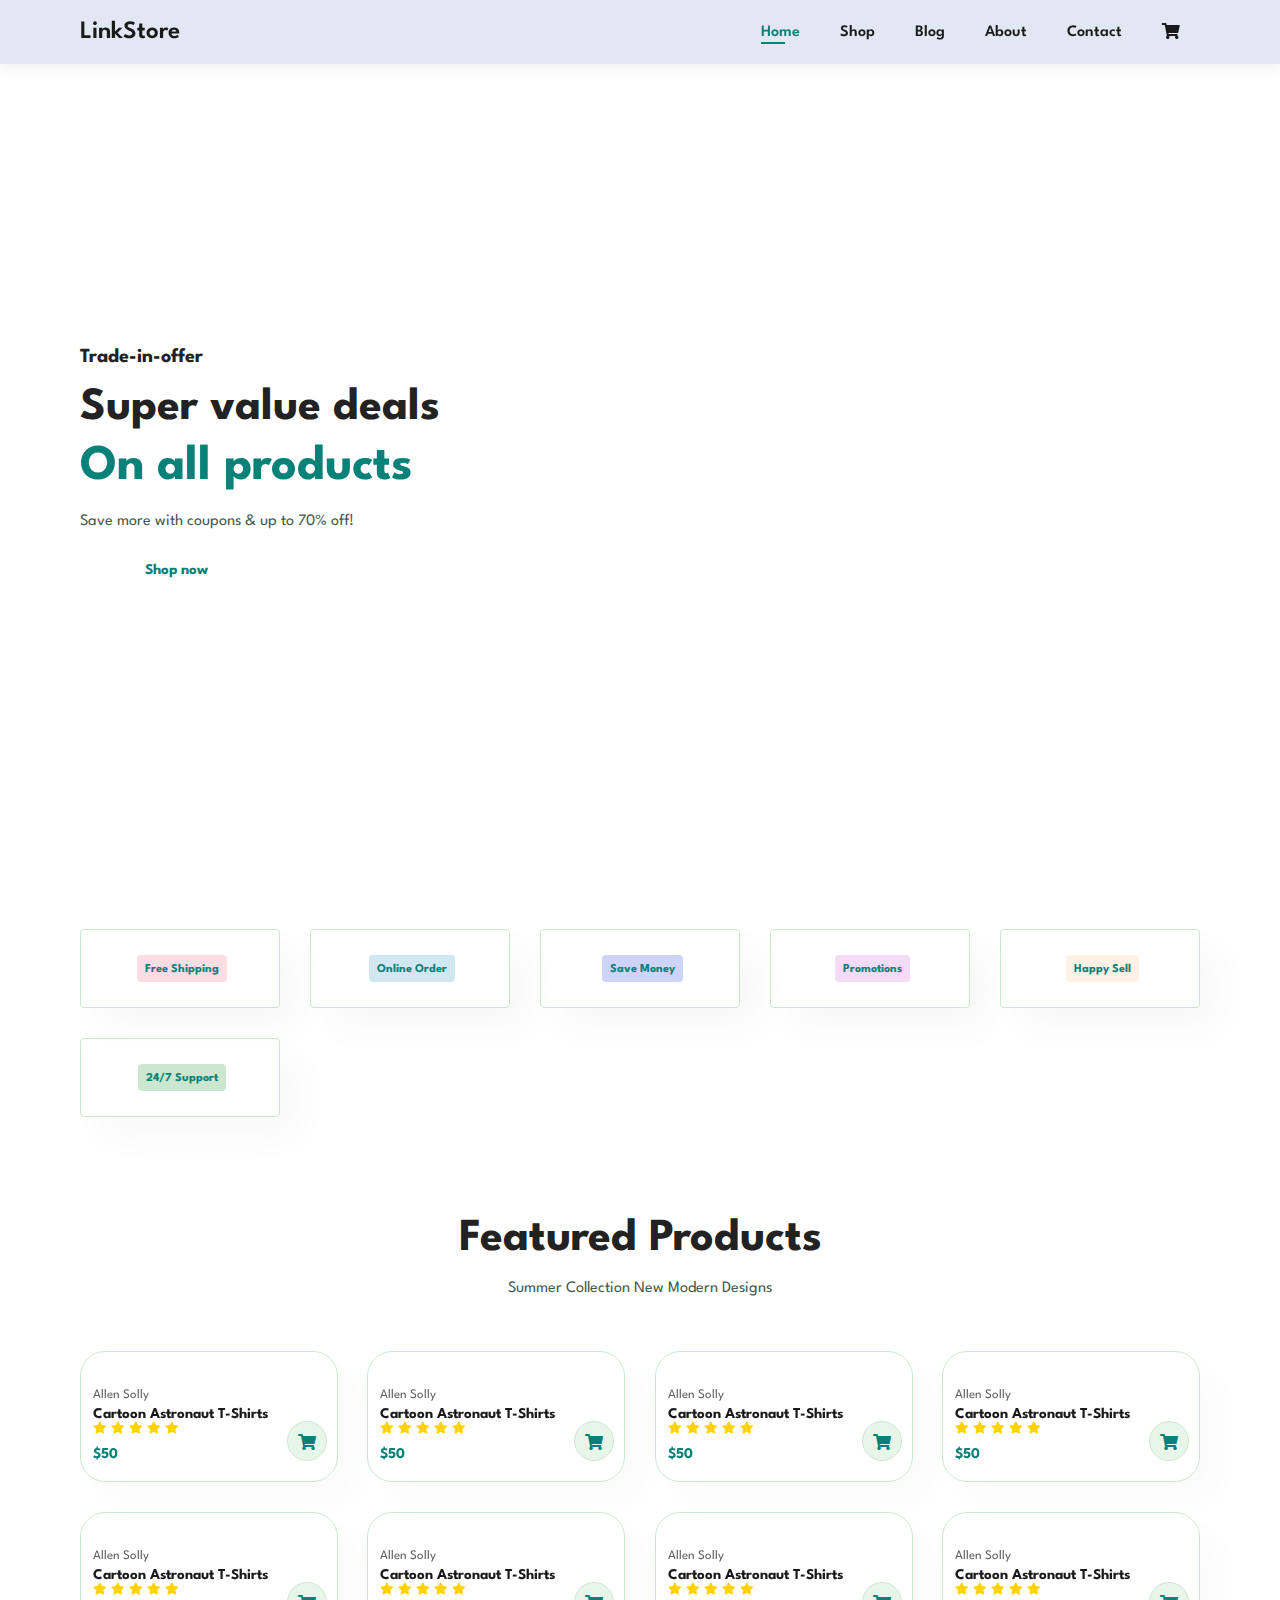
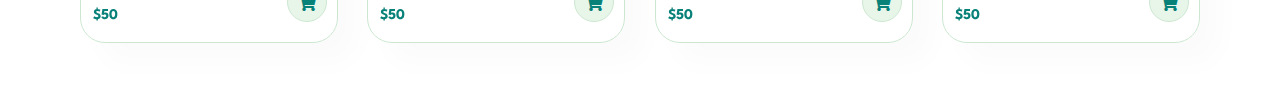
==== index.html @ df0f4d8c "first commit" ====
<!DOCTYPE html>
<html lang="en">
<head>
    <meta charset="UTF-8">
    <meta http-equiv="X-UA-Compatible" content="IE=edge">
    <meta name="viewport" content="width=device-width, initial-scale=1.0">
    <title>LinkStore</title>
    <link rel="stylesheet" href="https://use.fontawesome.com/releases/v5.15.4/css/all.css"/>
    <link rel="stylesheet" href="styles.css">

</head>
<body>
    <section id="header">
        <a href="#" class="logo">LinkStore</a>
        <div>
            <ul id="navbar">
                <li><a class="active" href="index.html">Home</a></li>
                <li><a href="shop.html">Shop</a></li>
                <li><a href="blog.html">Blog</a></li>
                <li><a href="about.html">About</a></li>
                <li><a href="contact.html">Contact</a></li>
                <li><a href="cart.html"><i class="fas fa-shopping-cart"></i></i></a></li>
            </ul>
        </div>
    </section>

    <section id="hero">
        <h4>Trade-in-offer</h4>
        <h2>Super value deals</h2>
        <h1>On all products</h1>
        <p>Save more with coupons & up to 70% off! </p>
        <button>Shop now</button>
    </section>

    <section id="feature" class="section-p1"> <!-- class section-p1 provides padding bet each section -->
        <div class="fe-box">
            <img src="img/features/f1.png" alt="">
            <h6>Free Shipping</h6>
        </div>
        <div class="fe-box">
            <img src="img/features/f2.png" alt="">
            <h6>Online Order</h6>
        </div>
        <div class="fe-box">
            <img src="img/features/f3.png" alt="">
            <h6>Save Money</h6>
        </div>
        <div class="fe-box">
            <img src="img/features/f4.png" alt="">
            <h6>Promotions</h6>
        </div>
        <div class="fe-box">
            <img src="img/features/f5.png" alt="">
            <h6>Happy Sell</h6>
        </div>
        <div class="fe-box">
            <img src="img/features/f6.png" alt="">
            <h6>24/7 Support</h6>
        </div>

    </section>
     
    <section id="product1" class="section-p1">
            <h2>Featured Products</h2>
            <p>Summer Collection New Modern Designs</p>
            <div class="pro-container"> <!-- parent div of pro1 since we have 8 products-->
                <div class="pro">
                    <img src="img/products/f1.jpg" alt="">
                    <div class="description">
                        <span>Allen Solly</span>
                        <h5>Cartoon Astronaut T-Shirts</h5>
                        <div class="star">
                            <i class="fas fa-star"></i> <!-- to add star icon from font awesome-->
                            <i class="fas fa-star"></i> 
                            <i class="fas fa-star"></i> 
                            <i class="fas fa-star"></i> 
                            <i class="fas fa-star"></i> 
                        </div>
                        <h4>$50</h4>
                    </div>
                    <a href=""><i class="fas fa-shopping-cart cart"></i></i></a>
                </div>

                <div class="pro">
                    <img src="img/products/f2.jpg" alt="">
                    <div class="description">
                        <span>Allen Solly</span>
                        <h5>Cartoon Astronaut T-Shirts</h5>
                        <div class="star">
                            <i class="fas fa-star"></i> <!-- to add star icon from font awesome-->
                            <i class="fas fa-star"></i> 
                            <i class="fas fa-star"></i> 
                            <i class="fas fa-star"></i> 
                            <i class="fas fa-star"></i> 
                        </div>
                        <h4>$50</h4>
                    </div>
                    <a href=""><i class="fas fa-shopping-cart cart"></i></i></a>
                </div>

                <div class="pro">
                    <img src="img/products/f3.jpg" alt="">
                    <div class="description">
                        <span>Allen Solly</span>
                        <h5>Cartoon Astronaut T-Shirts</h5>
                        <div class="star">
                            <i class="fas fa-star"></i> <!-- to add star icon from font awesome-->
                            <i class="fas fa-star"></i> 
                            <i class="fas fa-star"></i> 
                            <i class="fas fa-star"></i> 
                            <i class="fas fa-star"></i> 
                        </div>
                        <h4>$50</h4>
                    </div>
                    <a href=""><i class="fas fa-shopping-cart cart"></i></i></a>
                </div>

                <div class="pro">
                    <img src="img/products/f4.jpg" alt="">
                    <div class="description">
                        <span>Allen Solly</span>
                        <h5>Cartoon Astronaut T-Shirts</h5>
                        <div class="star">
                            <i class="fas fa-star"></i> <!-- to add star icon from font awesome-->
                            <i class="fas fa-star"></i> 
                            <i class="fas fa-star"></i> 
                            <i class="fas fa-star"></i> 
                            <i class="fas fa-star"></i> 
                        </div>
                        <h4>$50</h4>
                    </div>
                    <a href=""><i class="fas fa-shopping-cart cart"></i></i></a>
                </div>

                <div class="pro">
                    <img src="img/products/f5.jpg" alt="">
                    <div class="description">
                        <span>Allen Solly</span>
                        <h5>Cartoon Astronaut T-Shirts</h5>
                        <div class="star">
                            <i class="fas fa-star"></i> <!-- to add star icon from font awesome-->
                            <i class="fas fa-star"></i> 
                            <i class="fas fa-star"></i> 
                            <i class="fas fa-star"></i> 
                            <i class="fas fa-star"></i> 
                        </div>
                        <h4>$50</h4>
                    </div>
                    <a href=""><i class="fas fa-shopping-cart cart"></i></i></a>
                </div>

                <div class="pro">
                    <img src="img/products/f6.jpg" alt="">
                    <div class="description">
                        <span>Allen Solly</span>
                        <h5>Cartoon Astronaut T-Shirts</h5>
                        <div class="star">
                            <i class="fas fa-star"></i> <!-- to add star icon from font awesome-->
                            <i class="fas fa-star"></i> 
                            <i class="fas fa-star"></i> 
                            <i class="fas fa-star"></i> 
                            <i class="fas fa-star"></i> 
                        </div>
                        <h4>$50</h4>
                    </div>
                    <a href=""><i class="fas fa-shopping-cart cart"></i></i></a>
                </div>

                <div class="pro">
                    <img src="img/products/f7.jpg" alt="">
                    <div class="description">
                        <span>Allen Solly</span>
                        <h5>Cartoon Astronaut T-Shirts</h5>
                        <div class="star">
                            <i class="fas fa-star"></i> <!-- to add star icon from font awesome-->
                            <i class="fas fa-star"></i> 
                            <i class="fas fa-star"></i> 
                            <i class="fas fa-star"></i> 
                            <i class="fas fa-star"></i> 
                        </div>
                        <h4>$50</h4>
                    </div>
                    <a href=""><i class="fas fa-shopping-cart cart"></i></i></a>
                </div>

                <div class="pro">
                    <img src="img/products/f8.jpg" alt="">
                    <div class="description">
                        <span>Allen Solly</span>
                        <h5>Cartoon Astronaut T-Shirts</h5>
                        <div class="star">
                            <i class="fas fa-star"></i> <!-- to add star icon from font awesome-->
                            <i class="fas fa-star"></i> 
                            <i class="fas fa-star"></i> 
                            <i class="fas fa-star"></i> 
                            <i class="fas fa-star"></i> 
                        </div>
                        <h4>$50</h4>
                    </div>
                    <a href=""><i class="fas fa-shopping-cart cart"></i></i></a>
                </div>
            </div>
    </section>
    
    <script src="index.js"></script>
</body>
</html>
---- styles.css ----
@import url('https://fonts.googleapis.com/css2?family=Spartan:wght@100;200;300;400;500;600;700;800;900&display=swap');

* {
    margin:0;
    padding:0;
    box-sizing:border-box;
    font-family: 'Spartan',sans-serif;
}

h1{
    font-size: 50px;
    line-height: 64px;
    color: #222;
}

h2{
    font-size: 46px;
    line-height: 54px;
    color: #222;
}

h4{
    font-size:20px;
    color: #222;
}

h6{
    font-size: 12px;
    font-weight: 700;
}

p {
    font-size: 16px;
    color:#465b52;
    margin:15px 0 20px 0;
}

.section-p1 {
    padding:40px 80px;
}

.section-m1 {
    margin:40px 0px;
}

body{
    width:100%;
}

/* header css  ******************************************************/
#header {
    display: flex;
    align-items: center;
    justify-content: space-between;
    padding: 20px 80px;
    background: #E3E6F3;
    box-shadow: 0 5px 15px rgba(0,0,0,0.06);
    position: sticky; /*to keep our navbar fixed we use this */
    top:0;
    left:0;
}

#navbar {
    display: flex;
    align-items: center;
    justify-content:center;
}

.logo {
    text-decoration: none;
    font-size: 25px;
    font-weight: 600;
    color:#1a1a1a;
}

#navbar li {
    list-style: none; /* we remove the dots/bullet points before each item */
    padding:0 20px;
    position: relative ;
}

#navbar li a{
    text-decoration: none; /*we remove the underline provided by anchor tag */
    font-size: 16px;
    font-weight: 600;
    color:#1a1a1a;
    transition: 0.3s ease;
}

#navbar li a:hover,
#navbar li a.active{
    color:#088178; 
}

#navbar li a.active::after,
#navbar li a:hover::after { /*we use psuedo class concept here */
    content: "";
    width:30%;
    height:2px;
    background:#088178 ;
    position: absolute;
    bottom:-4px;
    left:20px; 
}
/**********************************************************************************/
/* home page  */
#hero{
    background-image: url("img/hero4.png");
    height:90vh;
    width:100%;
    background-size: cover;
    background-position: top 25% right 0;
    padding: 0 80px;
    display: flex;
    flex-direction: column; /*this makes the text arranged in column wise acc to flex prop */
    align-items: flex-start;
    justify-content: center;
}

#hero h4{
    padding-bottom: 15px;
}

#hero h1{
    color: #088178;
}

#hero button {
    background-image: url("img/button.png");
    background-color: transparent;
    color:#088178;
    border: 0;
    padding: 14px 80px 14px 65px;
    background-repeat: no-repeat;
    cursor: pointer;
    font-weight: 700;
    font-size: 15px;
}

/* features of our website ********************************************/
#feature{
    display: flex;
    align-items:center;
    justify-content: space-between;
    flex-wrap:wrap;
 
}
 
#feature .fe-box{
    width:200px;
    text-align: center;
    padding:25px 15px;
    box-shadow: 20px 20px 34px rgba(0,0,0,0.03);
    border:1px solid #cce7d0;
    border-radius: 4px;
    margin:15px 0;
}
 
#feature .fe-box:hover{
    box-shadow: 10px 10px 54px rgba(70,62,221,0.1);
}
 
#feature .fe-box img{
    width:100%;
    margin-bottom: 10px;
}
 
#feature .fe-box h6{
    display: inline-block;
    padding: 9px 8px 6px 8px;
    line-height: 1;
    border-radius: 4px;
    color:#088178;
    background-color: #fddde4;
}
 
#feature .fe-box:nth-child(2) h6{ /* to give diff color to each feature */
    background-color: #d1e8f2;
}
 
#feature .fe-box:nth-child(3) h6{ /* to give diff color to each feature */
    background-color: #cdd4f8;
}
 
#feature .fe-box:nth-child(4) h6{ /* to give diff color to each feature */
    background-color: #f6dbf6;
}
 
#feature .fe-box:nth-child(5) h6{ /* to give diff color to each feature */
    background-color: #fff2e5;
}

#feature .fe-box:nth-child(6) h6{ /* to give diff color to each feature */
    background-color: #cce7d0;
}

/* products css code **********************************************/
#product1{
    text-align: center;
}

#product1 .pro-container{
    display: flex;
    justify-content: space-between;
    padding-top:20px;
    flex-wrap: wrap; /* becoz of this prop of css we break the line after 4 products ie.in a given line only 4 products are shown*/
}

#product1 .pro{
    width:23%;
    min-width:250px;
    padding:10px 12px;
    border: 1px solid #cce7d0;
    border-radius:25px;
    cursor:pointer;
    box-shadow: 20px 20px 30px rgba(0,0,0,0.02); /* x,y,radius and then color are the values */
    margin: 15px 0; /* first is top-bottom then left-right*/
    transition: 0.2s ease;
    position: relative;
}

#product1 .pro:hover{
    box-shadow: 20px 20px 30px rgba(0,0,0,0.09);
}

#product1 .pro img{
    width:100%;
    border-radius:20px;
}

#product1 .pro .description{
    text-align: start;
    padding:10px 0;
}

#product1 .pro .description span{ /*this denotes the text "addidas" used inside span tag*/
    color: #606063;
    font-size: 13px;
}

#product1 .pro .description h5{ /*css code for text "Cartoon Astronaut T-Shirts"*/
    padding-top: 5px;
    color:#1a1a1a;
    font-size: 15px;
}

#product1 .pro .description i{ /* this css code is for the stars font icon*/
    font-size: 12px;
    color:rgb(255,210,3);
    padding-bottom: 8px;
}

#product1 .pro .description h4{ /* css code for price */
    padding-top: 5px;
    font-size: 15px;
    font-weight: 700;
    color:#088178;
}

#product1 .pro .cart{
    width: 40px;
    height: 40px;
    line-height: 40px;
    border-radius: 50px;
    background-color: #e8f6ea;
    /* font-weight: 500; */
    color:#088178;
    border:1px solid #cce7d0;
    position: absolute; /*adding position as aboslute to child elem and relative to it's parent elem to shopping cart icon */ 
    bottom: 20px;
    right:10px;
}
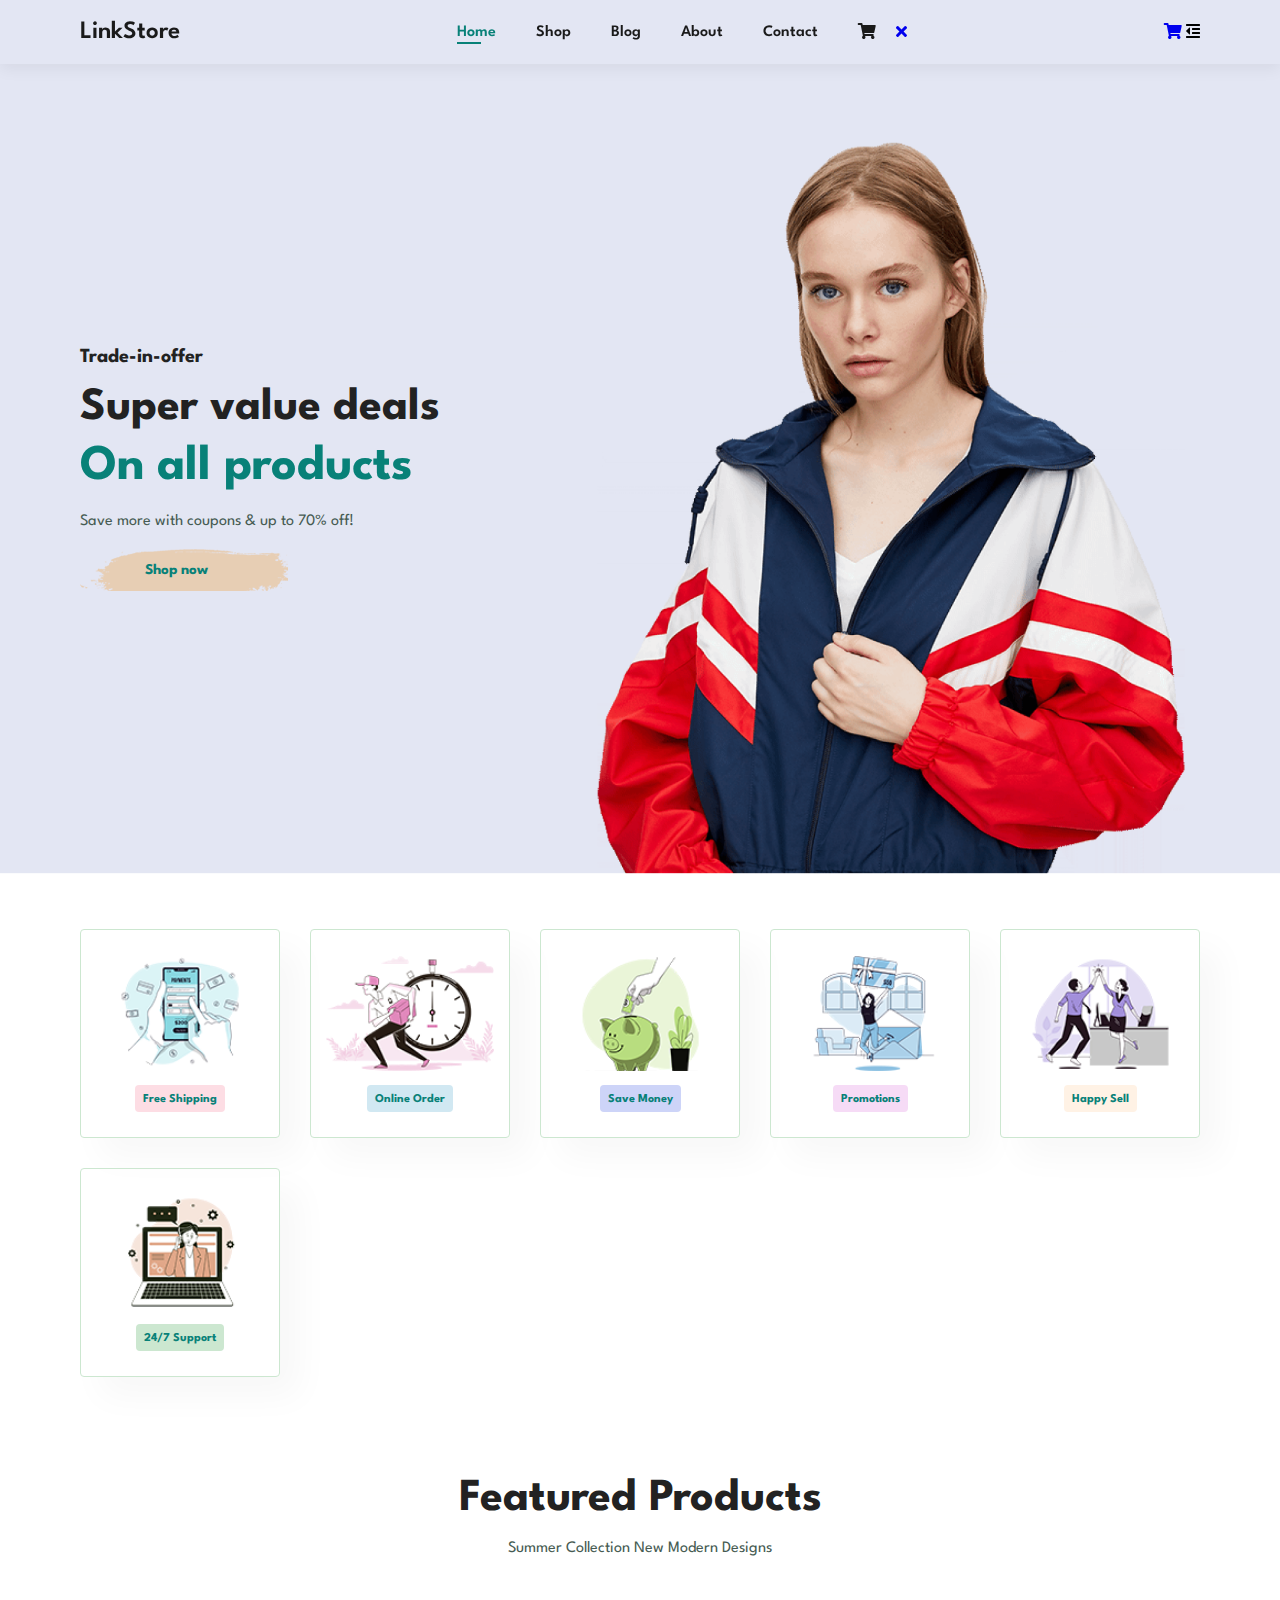
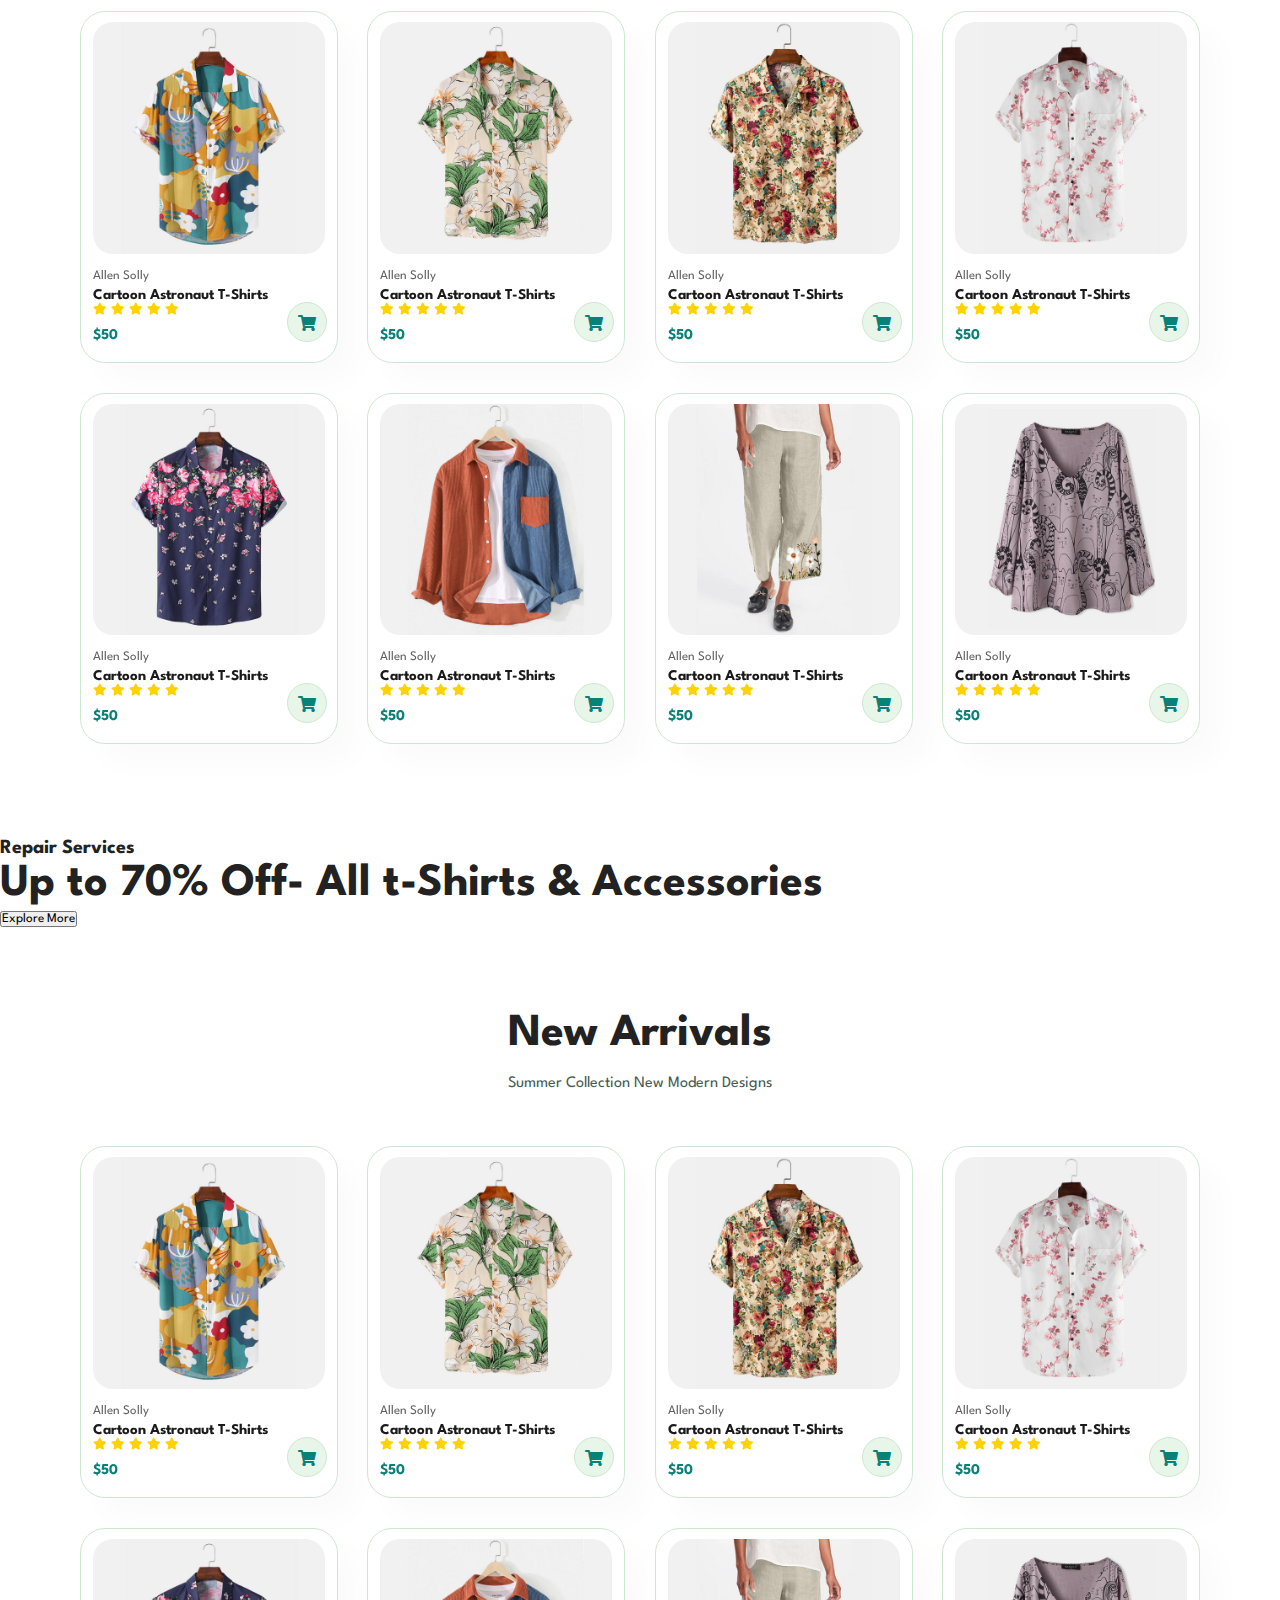
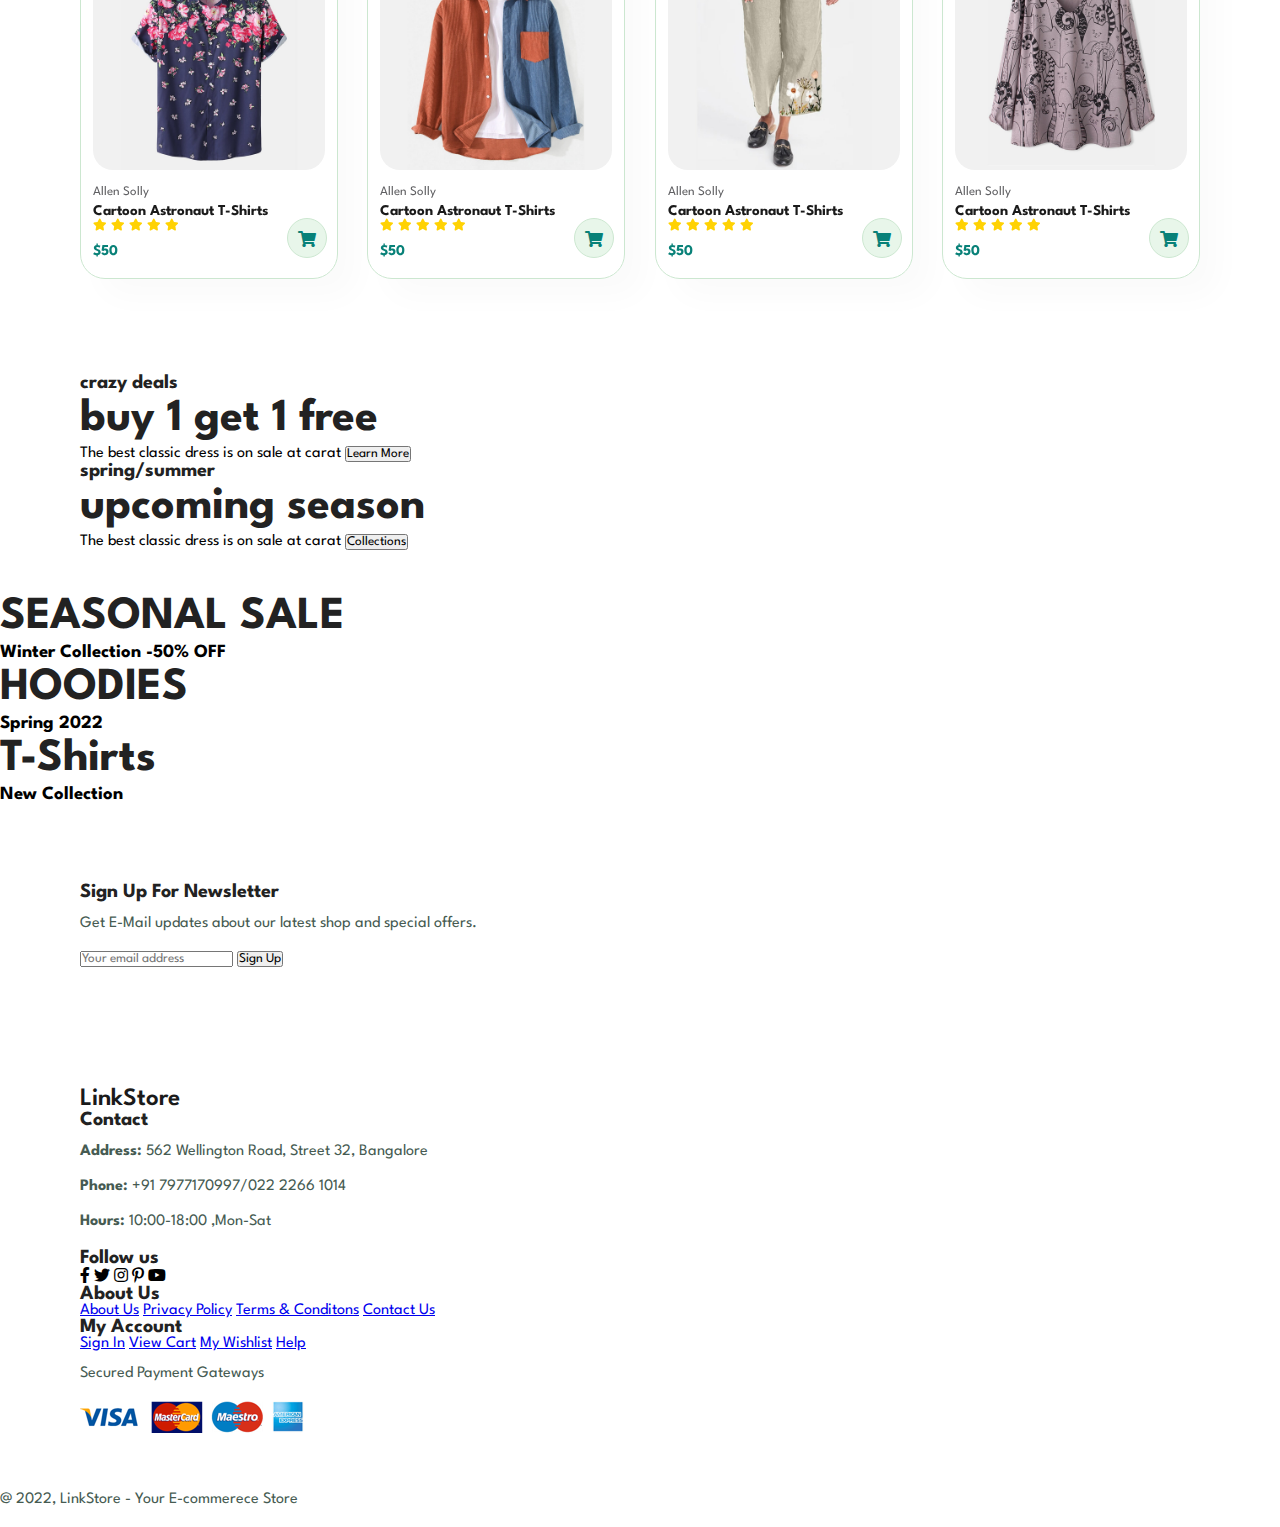
==== commit aad9f0be: "index.html updated" ====
--- a/index.html
+++ b/index.html
@@ -19,8 +19,14 @@
                 <li><a href="blog.html">Blog</a></li>
                 <li><a href="about.html">About</a></li>
                 <li><a href="contact.html">Contact</a></li>
-                <li><a href="cart.html"><i class="fas fa-shopping-cart"></i></i></a></li>
+                <li id="remove-bag-icon"><a href="cart.html"><i class="fas fa-shopping-cart"></i></i></a></li>
+                <a href="#" id="close"><i class="fas fa-times"></i></a>
             </ul>
+        </div>
+
+        <div id="mobile"> <!-- this is for ipad screen devices to make website responsive -->
+            <a href="cart.html"><i class="fas fa-shopping-cart"></i></a>
+            <i id="bar" class="fas fa-outdent"></i>
         </div>
     </section>
 
@@ -201,7 +207,244 @@
                 </div>
             </div>
     </section>
+
+    <section id="banner" class="section-m1">
+        <h4>Repair Services</h4>
+        <h2>Up to <span>70% Off</span>- All t-Shirts & Accessories</h2>
+        <button class="normal">Explore More</button>
+    </section>
+
+    <section id="product1" class="section-p1">
+        <h2>New Arrivals</h2>
+        <p>Summer Collection New Modern Designs</p>
+        <div class="pro-container"> <!-- parent div of pro1 since we have 8 products-->
+            <div class="pro">
+                <img src="img/products/f1.jpg" alt="">
+                <div class="description">
+                    <span>Allen Solly</span>
+                    <h5>Cartoon Astronaut T-Shirts</h5>
+                    <div class="star">
+                        <i class="fas fa-star"></i> <!-- to add star icon from font awesome-->
+                        <i class="fas fa-star"></i> 
+                        <i class="fas fa-star"></i> 
+                        <i class="fas fa-star"></i> 
+                        <i class="fas fa-star"></i> 
+                    </div>
+                    <h4>$50</h4>
+                </div>
+                <a href=""><i class="fas fa-shopping-cart cart"></i></i></a>
+            </div>
+
+            <div class="pro">
+                <img src="img/products/f2.jpg" alt="">
+                <div class="description">
+                    <span>Allen Solly</span>
+                    <h5>Cartoon Astronaut T-Shirts</h5>
+                    <div class="star">
+                        <i class="fas fa-star"></i> <!-- to add star icon from font awesome-->
+                        <i class="fas fa-star"></i> 
+                        <i class="fas fa-star"></i> 
+                        <i class="fas fa-star"></i> 
+                        <i class="fas fa-star"></i> 
+                    </div>
+                    <h4>$50</h4>
+                </div>
+                <a href=""><i class="fas fa-shopping-cart cart"></i></i></a>
+            </div>
+
+            <div class="pro">
+                <img src="img/products/f3.jpg" alt="">
+                <div class="description">
+                    <span>Allen Solly</span>
+                    <h5>Cartoon Astronaut T-Shirts</h5>
+                    <div class="star">
+                        <i class="fas fa-star"></i> <!-- to add star icon from font awesome-->
+                        <i class="fas fa-star"></i> 
+                        <i class="fas fa-star"></i> 
+                        <i class="fas fa-star"></i> 
+                        <i class="fas fa-star"></i> 
+                    </div>
+                    <h4>$50</h4>
+                </div>
+                <a href=""><i class="fas fa-shopping-cart cart"></i></i></a>
+            </div>
+
+            <div class="pro">
+                <img src="img/products/f4.jpg" alt="">
+                <div class="description">
+                    <span>Allen Solly</span>
+                    <h5>Cartoon Astronaut T-Shirts</h5>
+                    <div class="star">
+                        <i class="fas fa-star"></i> <!-- to add star icon from font awesome-->
+                        <i class="fas fa-star"></i> 
+                        <i class="fas fa-star"></i> 
+                        <i class="fas fa-star"></i> 
+                        <i class="fas fa-star"></i> 
+                    </div>
+                    <h4>$50</h4>
+                </div>
+                <a href=""><i class="fas fa-shopping-cart cart"></i></i></a>
+            </div>
+
+            <div class="pro">
+                <img src="img/products/f5.jpg" alt="">
+                <div class="description">
+                    <span>Allen Solly</span>
+                    <h5>Cartoon Astronaut T-Shirts</h5>
+                    <div class="star">
+                        <i class="fas fa-star"></i> <!-- to add star icon from font awesome-->
+                        <i class="fas fa-star"></i> 
+                        <i class="fas fa-star"></i> 
+                        <i class="fas fa-star"></i> 
+                        <i class="fas fa-star"></i> 
+                    </div>
+                    <h4>$50</h4>
+                </div>
+                <a href=""><i class="fas fa-shopping-cart cart"></i></i></a>
+            </div>
+
+            <div class="pro">
+                <img src="img/products/f6.jpg" alt="">
+                <div class="description">
+                    <span>Allen Solly</span>
+                    <h5>Cartoon Astronaut T-Shirts</h5>
+                    <div class="star">
+                        <i class="fas fa-star"></i> <!-- to add star icon from font awesome-->
+                        <i class="fas fa-star"></i> 
+                        <i class="fas fa-star"></i> 
+                        <i class="fas fa-star"></i> 
+                        <i class="fas fa-star"></i> 
+                    </div>
+                    <h4>$50</h4>
+                </div>
+                <a href=""><i class="fas fa-shopping-cart cart"></i></i></a>
+            </div>
+
+            <div class="pro">
+                <img src="img/products/f7.jpg" alt="">
+                <div class="description">
+                    <span>Allen Solly</span>
+                    <h5>Cartoon Astronaut T-Shirts</h5>
+                    <div class="star">
+                        <i class="fas fa-star"></i> <!-- to add star icon from font awesome-->
+                        <i class="fas fa-star"></i> 
+                        <i class="fas fa-star"></i> 
+                        <i class="fas fa-star"></i> 
+                        <i class="fas fa-star"></i> 
+                    </div>
+                    <h4>$50</h4>
+                </div>
+                <a href=""><i class="fas fa-shopping-cart cart"></i></i></a>
+            </div>
+
+            <div class="pro">
+                <img src="img/products/f8.jpg" alt="">
+                <div class="description">
+                    <span>Allen Solly</span>
+                    <h5>Cartoon Astronaut T-Shirts</h5>
+                    <div class="star">
+                        <i class="fas fa-star"></i> <!-- to add star icon from font awesome-->
+                        <i class="fas fa-star"></i> 
+                        <i class="fas fa-star"></i> 
+                        <i class="fas fa-star"></i> 
+                        <i class="fas fa-star"></i> 
+                    </div>
+                    <h4>$50</h4>
+                </div>
+                <a href=""><i class="fas fa-shopping-cart cart"></i></i></a>
+            </div>
+        </div>
+    </section>
+
+    <section id="sm-banner" class="section-p1">
+        <div class="banner-box">
+            <h4>crazy deals</h4>
+            <h2>buy 1 get 1 free</h2>
+            <span>The best classic dress is on sale at carat</span>
+            <button class="white">Learn More</button>
+        </div>
+
+        <div class="banner-box banner-box2">
+            <h4>spring/summer</h4>
+            <h2>upcoming season</h2>
+            <span>The best classic dress is on sale at carat</span>
+            <button class="white">Collections</button>
+        </div>
+    </section>
+
+    <section id="banner3">
+        <div class="banner-box">
+            <h2>SEASONAL SALE</h2>
+            <h3>Winter Collection -50% OFF</h3>
+        </div>
+        <div class="banner-box banner-box2">
+            <h2>HOODIES</h2>
+            <h3>Spring 2022</h3>
+        </div>
+        <div class="banner-box banner-box3">
+            <h2>T-Shirts</h2>
+            <h3>New Collection</h3>
+        </div>
+    </section>
+
+    <section id="newsletter" class="section-p1 section-m1">
+        <div class="newstext">
+            <h4>Sign Up For Newsletter</h4>
+            <p>Get E-Mail updates about our latest shop and <span>special offers.</span></p>
+        </div>
+        <div class="form">
+            <input type="text" placeholder="Your email address">
+            <button class="normal">Sign Up</button>
+        </div>
+
+    </section>
+
+    <footer class="section-p1">
+        <div class="col">
+            <a href="#" class="logo">LinkStore</a>
+            <h4>Contact</h4>
+            <p><strong>Address: </strong>562 Wellington Road, Street 32, Bangalore</p>
+            <p><strong>Phone: </strong>+91 7977170997/022 2266 1014</p>
+            <p><strong>Hours: </strong>10:00-18:00 ,Mon-Sat</p>
+             <div class="follow">
+                <h4>Follow us</h4>
+                <div class="icon">
+                    <i class="fab fa-facebook-f"></i>
+                    <i class="fab fa-twitter"></i>
+                    <i class="fab fa-instagram"></i>
+                    <i class="fab fa-pinterest-p"></i>
+                    <i class="fab fa-youtube"></i>
+                </div>
+             </div>
+        </div>
+
+        <div class="col">
+            <h4>About Us</h4>
+            <a href="#">About Us</a>
+            <a href="#">Privacy Policy</a>
+            <a href="#">Terms & Conditons</a>
+            <a href="#">Contact Us</a>
+        </div>
+
+        <div class="col">
+            <h4>My Account</h4>
+            <a href="#">Sign In</a>
+            <a href="#">View Cart</a>
+            <a href="#">My Wishlist</a>
+            <a href="#">Help</a>
+        </div>
+
+        <div>
+            <p>Secured Payment Gateways</p>
+            <img src="img/pay/pay.png" alt="">
+        </div>
+
+    </footer>
+
+    <div class="copyright">
+        <p>@ 2022, LinkStore - Your E-commerece Store</p>
+    </div>
     
     <script src="index.js"></script>
 </body>
-</html>+</html>
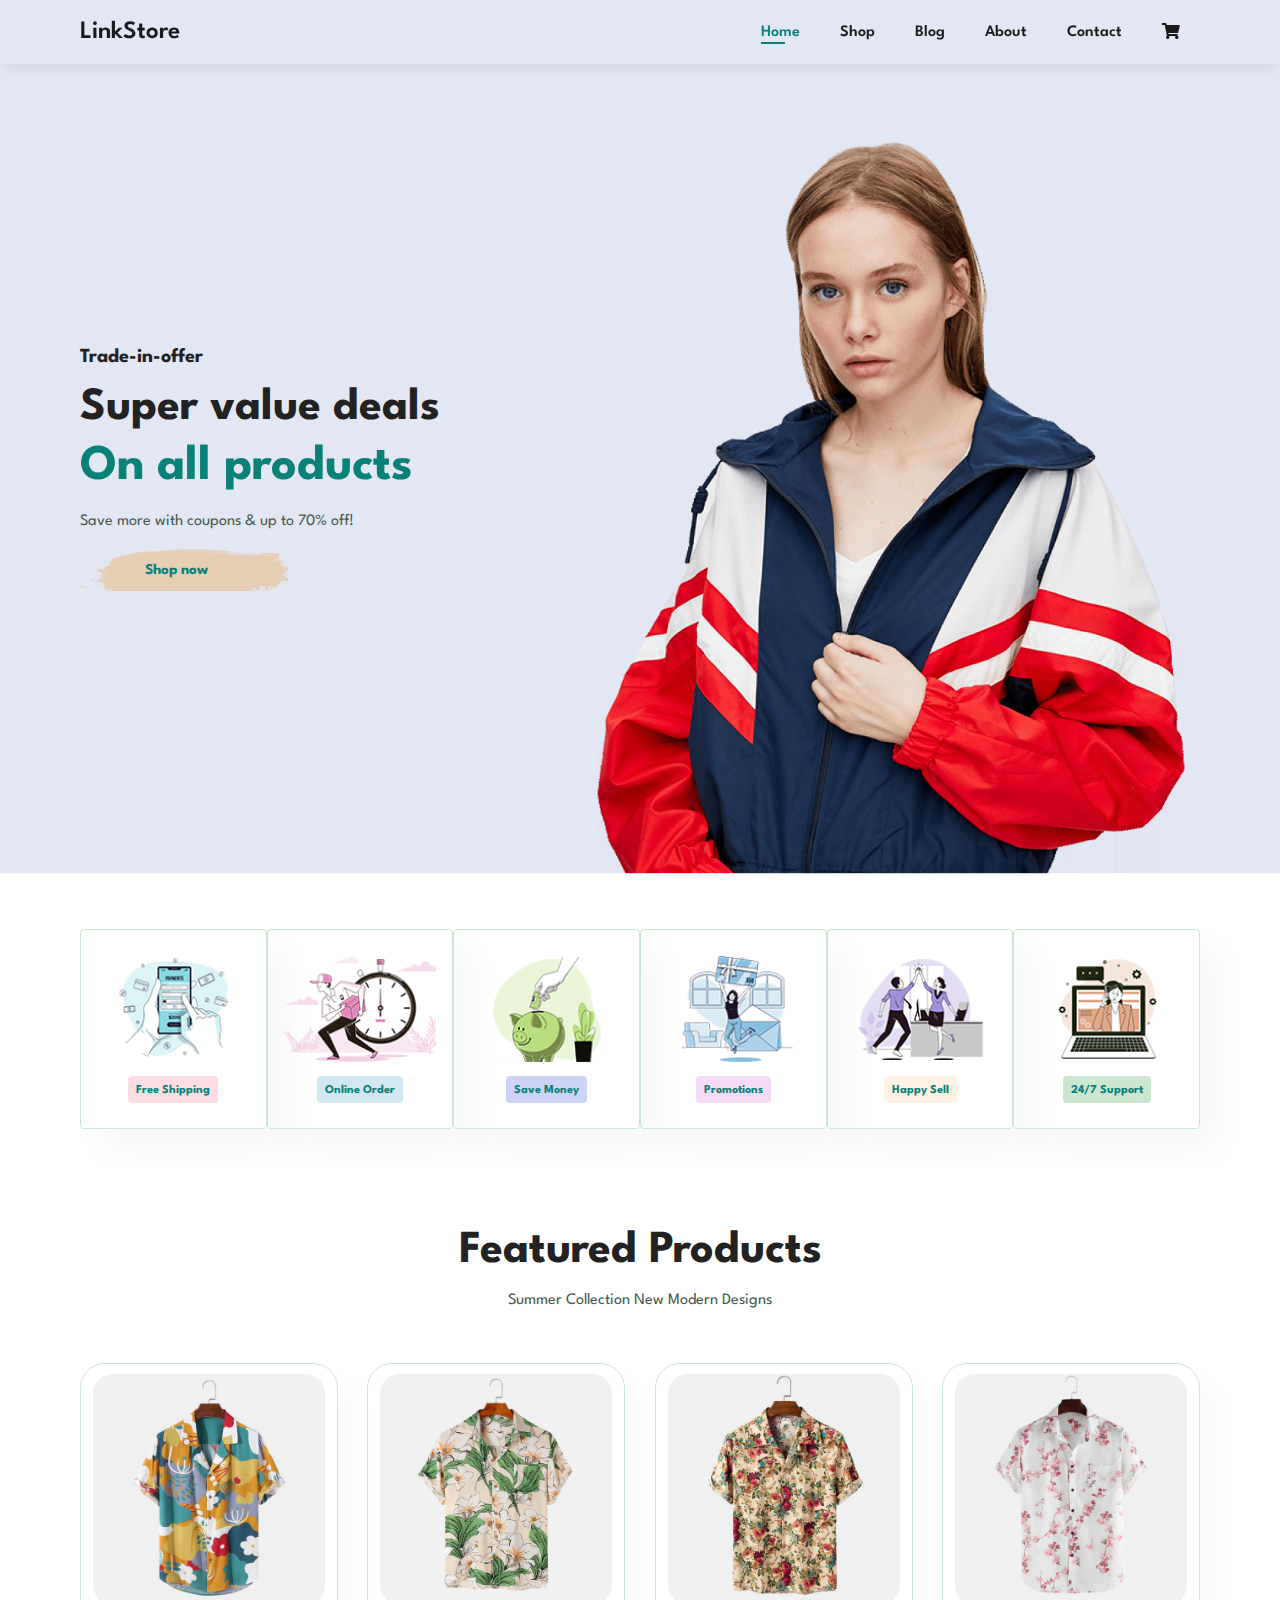
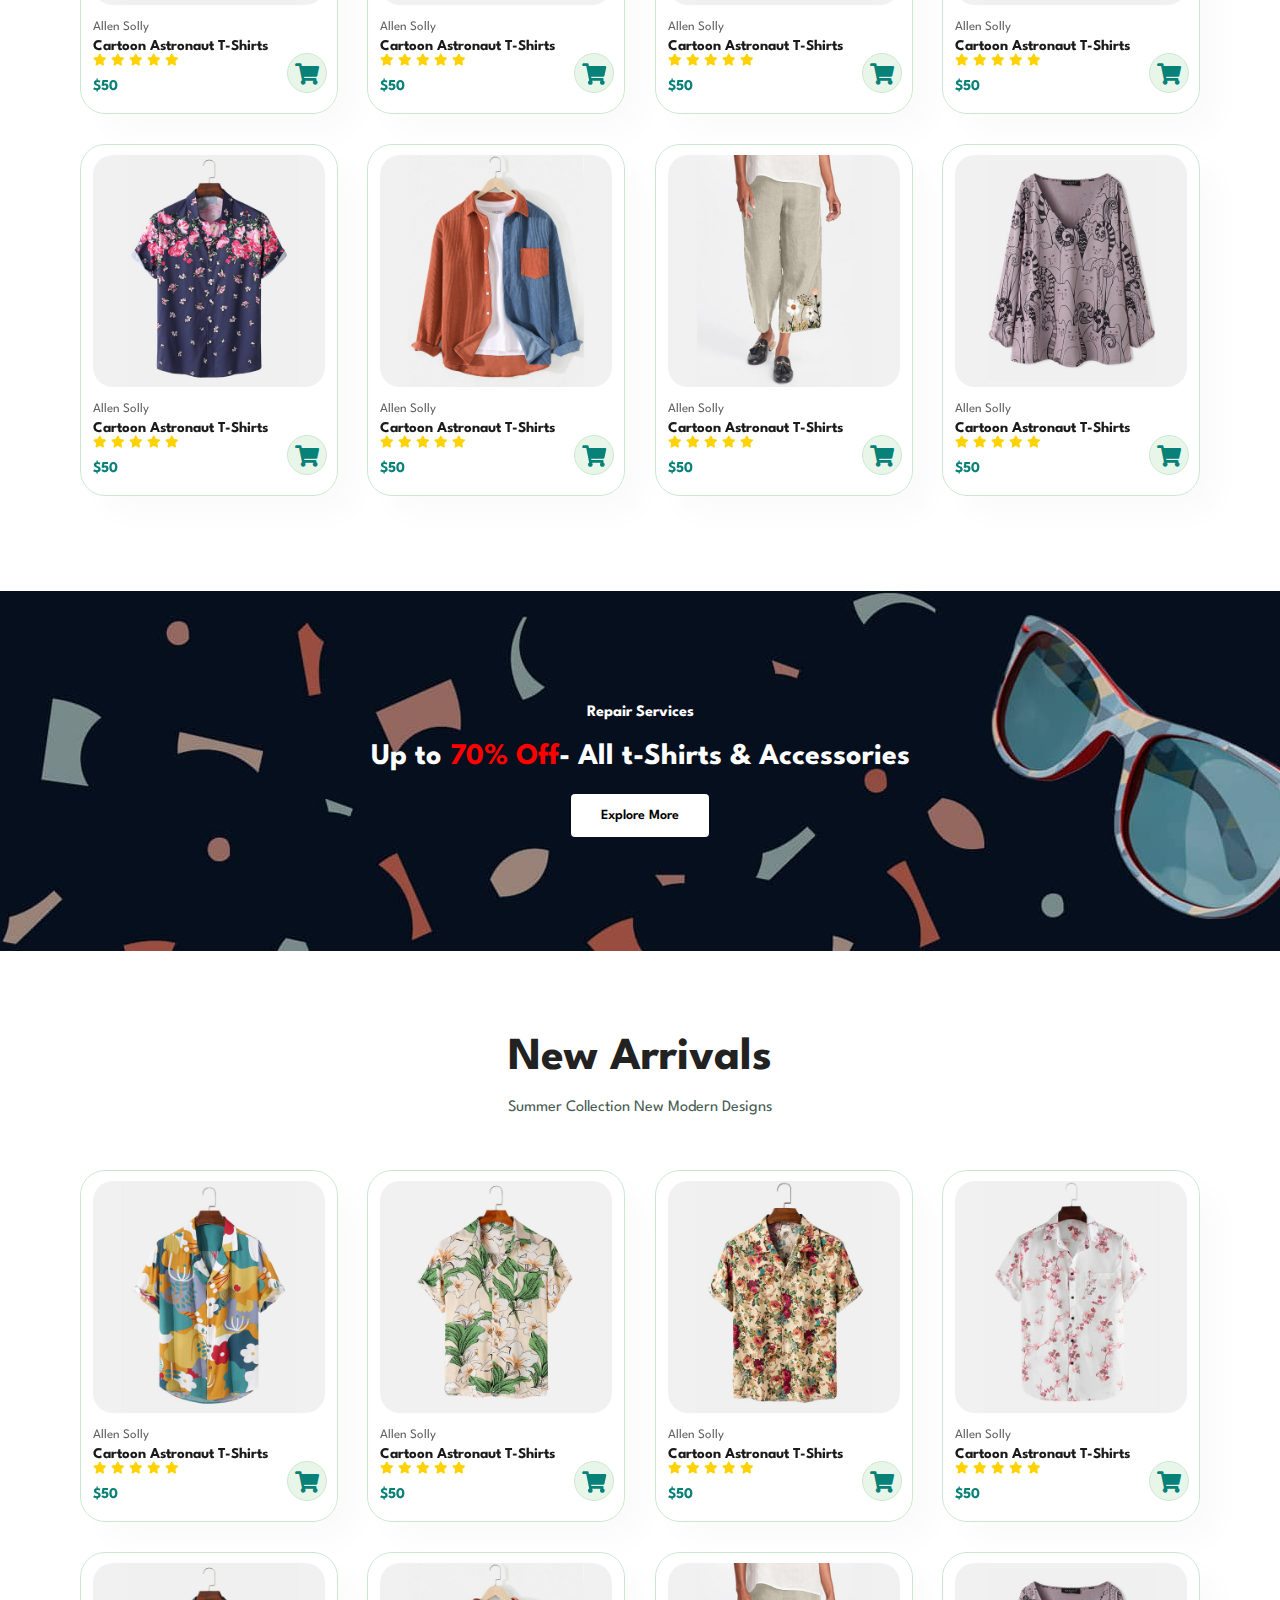
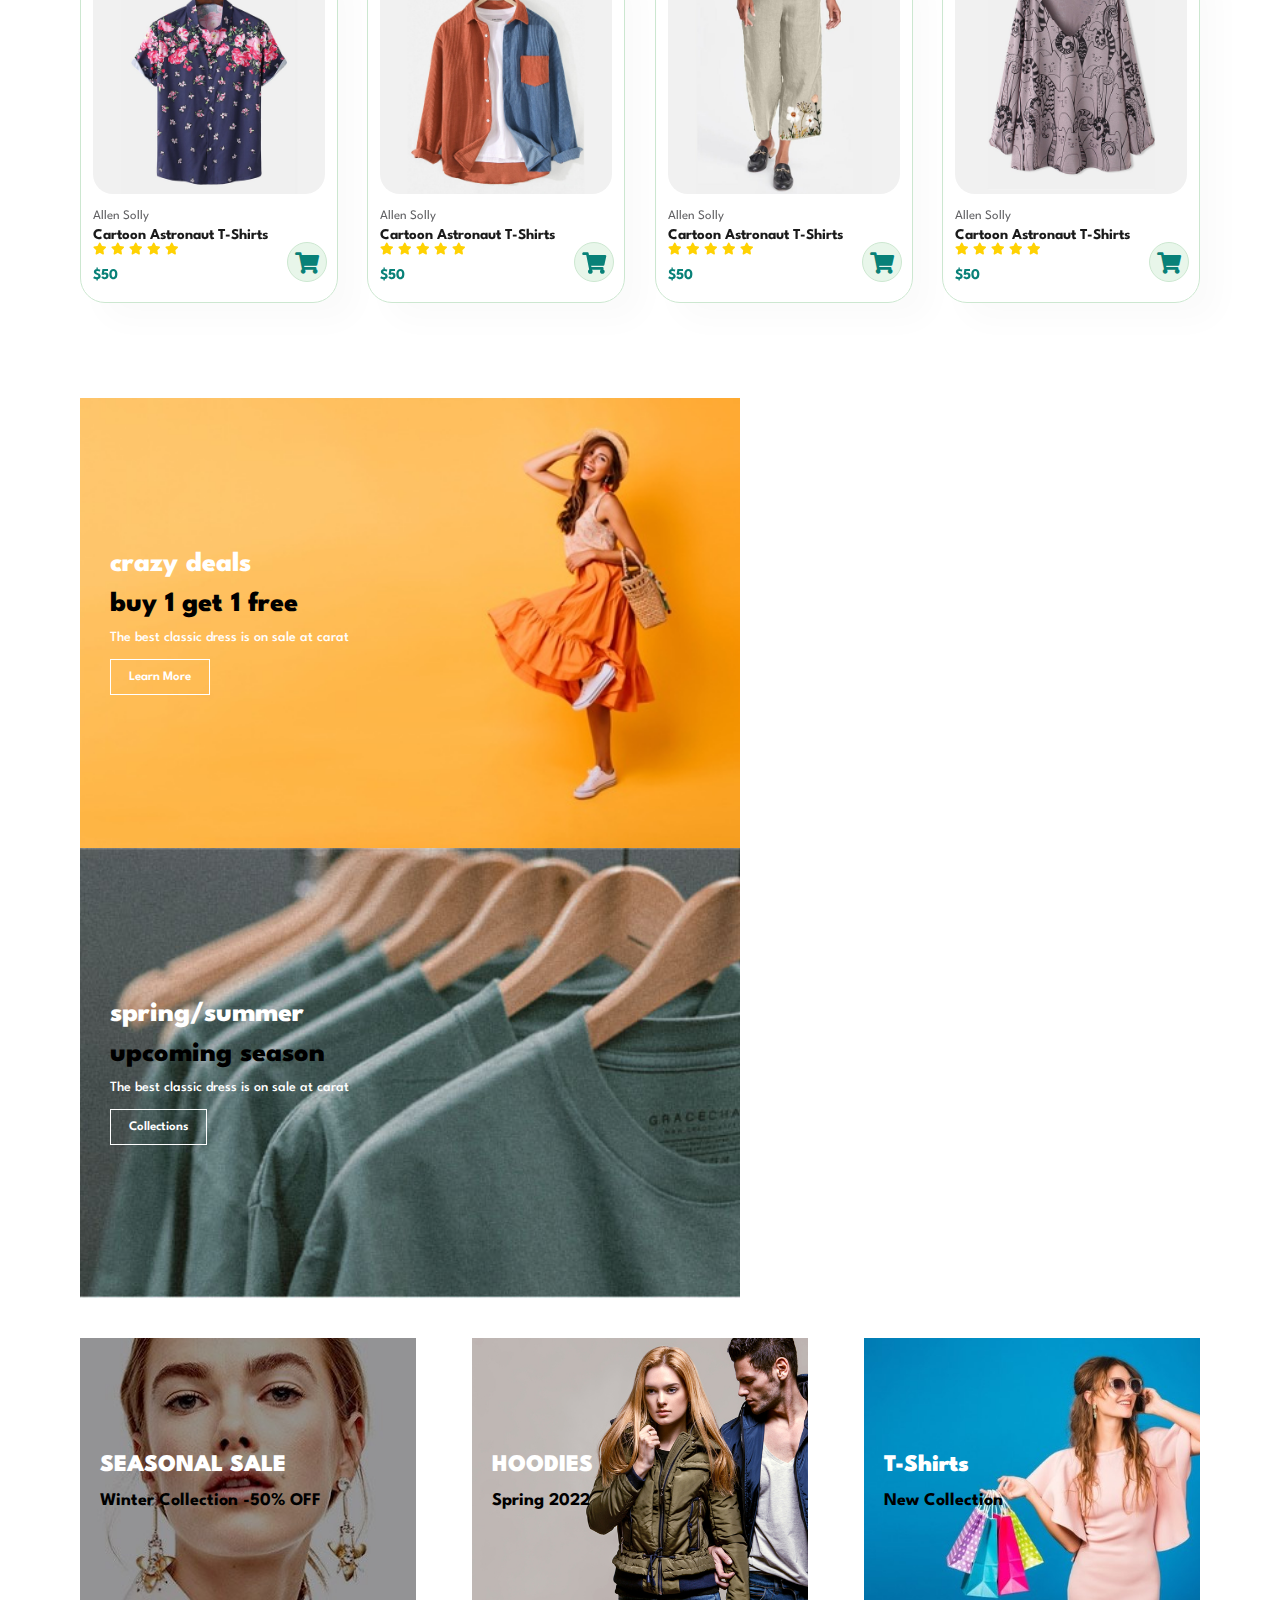
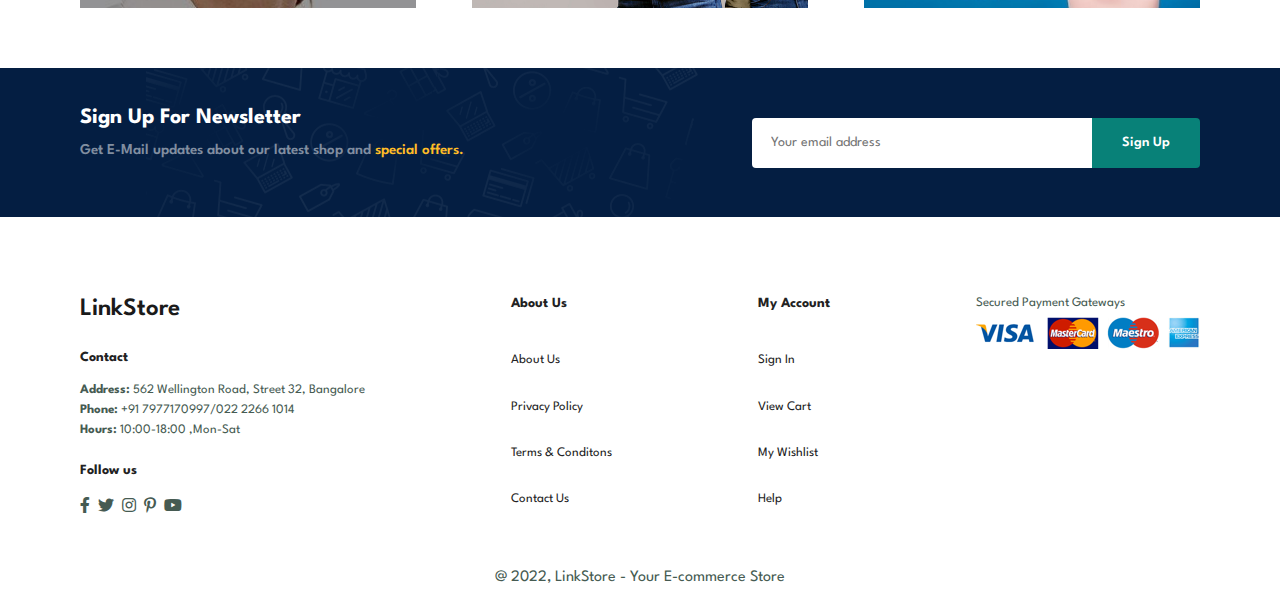
==== commit cd4efd25: "updated index.html" ====
--- a/index.html
+++ b/index.html
@@ -11,7 +11,7 @@
 </head>
 <body>
     <section id="header">
-        <a href="#" class="logo">LinkStore</a>
+        <a href="index.html" class="logo">LinkStore</a>
         <div>
             <ul id="navbar">
                 <li><a class="active" href="index.html">Home</a></li>
@@ -28,14 +28,14 @@
             <a href="cart.html"><i class="fas fa-shopping-cart"></i></a>
             <i id="bar" class="fas fa-outdent"></i>
         </div>
-    </section>
+    </section> 
 
     <section id="hero">
         <h4>Trade-in-offer</h4>
         <h2>Super value deals</h2>
         <h1>On all products</h1>
         <p>Save more with coupons & up to 70% off! </p>
-        <button>Shop now</button>
+        <a href="shop.html"><button>Shop now</button></a>
     </section>
 
     <section id="feature" class="section-p1"> <!-- class section-p1 provides padding bet each section -->
@@ -84,7 +84,7 @@
                         </div>
                         <h4>$50</h4>
                     </div>
-                    <a href=""><i class="fas fa-shopping-cart cart"></i></i></a>
+                    <a href=""><i class="fas fa-shopping-cart cart fa-lg"></i></a>
                 </div>
 
                 <div class="pro">
@@ -101,7 +101,7 @@
                         </div>
                         <h4>$50</h4>
                     </div>
-                    <a href=""><i class="fas fa-shopping-cart cart"></i></i></a>
+                    <a href=""><i class="fas fa-shopping-cart cart fa-lg"></i></i></a>
                 </div>
 
                 <div class="pro">
@@ -118,7 +118,7 @@
                         </div>
                         <h4>$50</h4>
                     </div>
-                    <a href=""><i class="fas fa-shopping-cart cart"></i></i></a>
+                    <a href=""><i class="fas fa-shopping-cart cart fa-lg"></i></i></a>
                 </div>
 
                 <div class="pro">
@@ -135,7 +135,7 @@
                         </div>
                         <h4>$50</h4>
                     </div>
-                    <a href=""><i class="fas fa-shopping-cart cart"></i></i></a>
+                    <a href=""><i class="fas fa-shopping-cart cart fa-lg"></i></i></a>
                 </div>
 
                 <div class="pro">
@@ -152,7 +152,7 @@
                         </div>
                         <h4>$50</h4>
                     </div>
-                    <a href=""><i class="fas fa-shopping-cart cart"></i></i></a>
+                    <a href=""><i class="fas fa-shopping-cart cart fa-lg"></i></i></a>
                 </div>
 
                 <div class="pro">
@@ -169,7 +169,7 @@
                         </div>
                         <h4>$50</h4>
                     </div>
-                    <a href=""><i class="fas fa-shopping-cart cart"></i></i></a>
+                    <a href=""><i class="fas fa-shopping-cart cart fa-lg"></i></i></a>
                 </div>
 
                 <div class="pro">
@@ -186,7 +186,7 @@
                         </div>
                         <h4>$50</h4>
                     </div>
-                    <a href=""><i class="fas fa-shopping-cart cart"></i></i></a>
+                    <a href=""><i class="fas fa-shopping-cart cart fa-lg"></i></i></a>
                 </div>
 
                 <div class="pro">
@@ -203,7 +203,7 @@
                         </div>
                         <h4>$50</h4>
                     </div>
-                    <a href=""><i class="fas fa-shopping-cart cart"></i></i></a>
+                    <a href=""><i class="fas fa-shopping-cart cart fa-lg"></i></i></a>
                 </div>
             </div>
     </section>
@@ -211,7 +211,7 @@
     <section id="banner" class="section-m1">
         <h4>Repair Services</h4>
         <h2>Up to <span>70% Off</span>- All t-Shirts & Accessories</h2>
-        <button class="normal">Explore More</button>
+        <a href="shop.html"><button class="normal">Explore More</button></a>
     </section>
 
     <section id="product1" class="section-p1">
@@ -232,7 +232,7 @@
                     </div>
                     <h4>$50</h4>
                 </div>
-                <a href=""><i class="fas fa-shopping-cart cart"></i></i></a>
+                <a href=""><i class="fas fa-shopping-cart cart fa-lg"></i></i></a>
             </div>
 
             <div class="pro">
@@ -249,7 +249,7 @@
                     </div>
                     <h4>$50</h4>
                 </div>
-                <a href=""><i class="fas fa-shopping-cart cart"></i></i></a>
+                <a href=""><i class="fas fa-shopping-cart cart fa-lg"></i></i></a>
             </div>
 
             <div class="pro">
@@ -266,7 +266,7 @@
                     </div>
                     <h4>$50</h4>
                 </div>
-                <a href=""><i class="fas fa-shopping-cart cart"></i></i></a>
+                <a href=""><i class="fas fa-shopping-cart cart fa-lg"></i></i></a>
             </div>
 
             <div class="pro">
@@ -283,7 +283,7 @@
                     </div>
                     <h4>$50</h4>
                 </div>
-                <a href=""><i class="fas fa-shopping-cart cart"></i></i></a>
+                <a href=""><i class="fas fa-shopping-cart cart fa-lg"></i></i></a>
             </div>
 
             <div class="pro">
@@ -300,7 +300,7 @@
                     </div>
                     <h4>$50</h4>
                 </div>
-                <a href=""><i class="fas fa-shopping-cart cart"></i></i></a>
+                <a href=""><i class="fas fa-shopping-cart cart fa-lg"></i></i></a>
             </div>
 
             <div class="pro">
@@ -317,7 +317,7 @@
                     </div>
                     <h4>$50</h4>
                 </div>
-                <a href=""><i class="fas fa-shopping-cart cart"></i></i></a>
+                <a href=""><i class="fas fa-shopping-cart cart fa-lg"></i></i></a>
             </div>
 
             <div class="pro">
@@ -334,7 +334,7 @@
                     </div>
                     <h4>$50</h4>
                 </div>
-                <a href=""><i class="fas fa-shopping-cart cart"></i></i></a>
+                <a href=""><i class="fas fa-shopping-cart cart fa-lg"></i></i></a>
             </div>
 
             <div class="pro">
@@ -351,7 +351,7 @@
                     </div>
                     <h4>$50</h4>
                 </div>
-                <a href=""><i class="fas fa-shopping-cart cart"></i></i></a>
+                <a href=""><i class="fas fa-shopping-cart cart fa-lg"></i></i></a>
             </div>
         </div>
     </section>
@@ -361,14 +361,14 @@
             <h4>crazy deals</h4>
             <h2>buy 1 get 1 free</h2>
             <span>The best classic dress is on sale at carat</span>
-            <button class="white">Learn More</button>
+            <a href="shop.html"><button class="white">Learn More</button></a>
         </div>
 
         <div class="banner-box banner-box2">
             <h4>spring/summer</h4>
             <h2>upcoming season</h2>
             <span>The best classic dress is on sale at carat</span>
-            <button class="white">Collections</button>
+            <a href="shop.html"><button class="white">Collections</button></a>
         </div>
     </section>
 
@@ -420,18 +420,18 @@
 
         <div class="col">
             <h4>About Us</h4>
-            <a href="#">About Us</a>
-            <a href="#">Privacy Policy</a>
-            <a href="#">Terms & Conditons</a>
-            <a href="#">Contact Us</a>
+            <a href="about.html">About Us</a>
+            <a href="about.html">Privacy Policy</a>
+            <a href="about.html">Terms & Conditons</a>
+            <a href="contact.html">Contact Us</a>
         </div>
 
         <div class="col">
             <h4>My Account</h4>
-            <a href="#">Sign In</a>
-            <a href="#">View Cart</a>
-            <a href="#">My Wishlist</a>
-            <a href="#">Help</a>
+            <a href="contact.html">Sign In</a>
+            <a href="cart.html">View Cart</a>
+            <a href="cart.html">My Wishlist</a>
+            <a href="about.html">Help</a>
         </div>
 
         <div>
@@ -442,7 +442,7 @@
     </footer>
 
     <div class="copyright">
-        <p>@ 2022, LinkStore - Your E-commerece Store</p>
+        <p>@ 2022, LinkStore - Your E-commerce Store</p>
     </div>
     
     <script src="index.js"></script>
--- a/styles.css
+++ b/styles.css
@@ -41,6 +41,31 @@
 
 .section-m1 {
     margin:40px 0px;
+}
+
+button.normal{
+    font-size: 14px;
+    font-weight: 600;
+    padding: 15px 30px; /* top-bottom 15px and left-right 30px*/
+    color: #000;
+    background-color: #fff;
+    border-radius: 4px;
+    cursor: pointer;
+    border: none;
+    outline: none;
+    transition: 0.2s;
+}
+
+button.white{
+    font-size: 13px;
+    font-weight: 600;
+    padding: 11px 18px;
+    color: #fff;
+    background-color:transparent;
+    cursor: pointer;
+    border: 1px solid #fff;
+    outline: none;
+    transition: 0.2s;
 }
 
 body{
@@ -67,7 +92,7 @@
 }
 
 .logo {
-    text-decoration: none;
+    text-decoration: none; /*becoz we have used <a> tag so it comes with a blue line for the href attr so to remove that we use this prop*/
     font-size: 25px;
     font-weight: 600;
     color:#1a1a1a;
@@ -76,7 +101,7 @@
 #navbar li {
     list-style: none; /* we remove the dots/bullet points before each item */
     padding:0 20px;
-    position: relative ;
+    position: relative;
 }
 
 #navbar li a{
@@ -101,6 +126,15 @@
     position: absolute;
     bottom:-4px;
     left:20px; 
+}
+
+#mobile{ /*this is for ipad size devices code*/
+    display: none; /*we dont want to display this code for full screen devices*/
+    align-items: center;
+}
+
+#close {
+    display: none; /**we dont want to display the cross btn  for full screen devices*/
 }
 /**********************************************************************************/
 /* home page  */
@@ -142,14 +176,14 @@
     display: flex;
     align-items:center;
     justify-content: space-between;
-    flex-wrap:wrap;
+    /* flex-wrap:wrap; */
  
 }
  
 #feature .fe-box{
     width:200px;
     text-align: center;
-    padding:25px 15px;
+    padding:25px 15px; /*top-bottom, left-right*/
     box-shadow: 20px 20px 34px rgba(0,0,0,0.03);
     border:1px solid #cce7d0;
     border-radius: 4px;
@@ -210,8 +244,8 @@
     width:23%;
     min-width:250px;
     padding:10px 12px;
-    border: 1px solid #cce7d0;
-    border-radius:25px;
+    border: 1px solid #cce7d0; /* this gives a nice border of 1px of white color to our box*/ 
+    border-radius:25px; /*this makes the border shape from rectangle to curved around edeges*/
     cursor:pointer;
     box-shadow: 20px 20px 30px rgba(0,0,0,0.02); /* x,y,radius and then color are the values */
     margin: 15px 0; /* first is top-bottom then left-right*/
@@ -233,7 +267,7 @@
     padding:10px 0;
 }
 
-#product1 .pro .description span{ /*this denotes the text "addidas" used inside span tag*/
+#product1 .pro .description span{ /*this denotes the text "Allen Solly" used inside span tag*/
     color: #606063;
     font-size: 13px;
 }
@@ -271,3 +305,567 @@
     right:10px;
 }
 
+/********************banner section **************************/
+#banner{
+    display: flex;
+    flex-direction: column ;
+    text-align: center;
+    justify-content: center;
+    align-items: center;
+    background-image: url(img/banner/b2.jpg);
+    width:100%;
+    height: 40vh;
+    background-size: cover;
+    background-position: center;
+}
+
+#banner h4{
+    color: white;
+    font-size: 16px;
+    /* padding-bottom: 40px; */
+}
+
+#banner h2{
+    color: white;
+    font-size: 30px;
+    padding: 10px 0px; /*top and bottom 10px and left and right 0px*/
+}
+
+#banner span{ /*the 70% appears in red color*/
+    color: red;
+}
+
+#banner button:hover{ 
+    color:#fff;
+    background: #088178;
+}
+
+/*******************banner 1 **********************/
+#sm-banner {
+    display: flex;
+    flex-wrap: wrap;
+    justify-content: space-between;
+}
+
+
+#sm-banner .banner-box{ /*same css code used as banner above one ie. 70% Off one  */
+    display: flex;
+    flex-direction: column; /*contents inside this banner ie.h2,h4,span are placed column wise*/
+    justify-content: center;
+    align-items: flex-start; /*the text will start from begining of line rather than center*/
+    background-image: url(img/banner/b17.jpg);
+    min-width:660px;
+    height: 50vh;
+    background-size: cover;
+    background-position: center;
+    padding:30px;
+}
+
+#sm-banner .banner-box2{ /*same css code used as banner one just background img change */
+
+    background-image: url(img/banner/b10.jpg);
+}
+
+#sm-banner h4{
+    color:#fff;
+    font-size: 28px;
+    font-weight: 800;
+}
+
+#sm-banner h2{
+    color:#000;
+    font-size: 28px;
+    font-weight: 800;
+}
+
+#sm-banner span{
+    color:#fff;
+    font-size: 14px;
+    font-weight: 500;
+    padding-bottom: 15px;
+}
+
+#sm-banner .banner-box:hover button{
+    background-color: #088178;
+    border: 1px solid #088178;
+}
+
+
+/********************THREE banners in a row css code*************************/
+
+#banner3{
+    display: flex;
+    flex-wrap: wrap;
+    justify-content: space-between;
+    padding: 0 80px;
+}
+
+#banner3 .banner-box{
+    display: flex;
+    flex-direction: column; /*contents inside this banner ie.h2,h4,span are placed column wise*/
+    justify-content: center;
+    align-items: flex-start; /*the text will start from begining of line rather than center*/
+    background-image: url(img/banner/b7.jpg);
+    min-width:30%;
+    height: 30vh;
+    background-size: cover;
+    background-position: center;
+    padding:20px;
+    margin-bottom: 20px;
+}
+
+#banner3 .banner-box2{
+    background-image: url(img/banner/b4.jpg);
+}
+
+#banner3 .banner-box3{
+    background-image: url(img/banner/b18.jpg);
+}
+
+#banner3 h2{
+    color: #fff;
+    font-weight: 900;
+    font-size: 24px;
+}
+
+#banner3 h3{
+    color: #000;
+    font-weight: 700;
+    font-size: 18px;
+}
+
+/**************NEWSLETTER SECTION*************/
+#newsletter{
+    display: flex;
+    justify-content: space-between;
+    flex-wrap: wrap;
+    align-items: center;
+    background-image: url("img/banner/b14.png");
+    background-repeat: no-repeat;
+    background-position: 20% 30%; /*top-20% and left 30%*/
+    background-color: #041e42;
+}
+
+#newsletter h4{
+    font-size: 22px;
+    font-weight: 700;
+    color:#fff;
+}
+
+#newsletter p{
+    font-size: 15px;
+    font-weight: 600;
+    color:#818ea0;
+}
+
+#newsletter p span{
+    color:#ffbd27;
+}
+
+#newsletter .form{
+    display: flex;
+    width: 40%;
+}
+
+#newsletter input{
+    height: 3.125rem;
+    padding: 0 1.25em;
+    font-size: 14px;
+    width: 100%;
+    border: 1px solid transparent;
+    border-radius: 4px;
+    outline: none;
+    border-top-right-radius: 0;
+    border-bottom-right-radius: 0;
+}
+
+#newsletter button{
+    background-color: #088178;
+    color: #fff;
+    white-space: nowrap;
+    border-top-left-radius: 0;
+    border-bottom-left-radius: 0;
+}
+
+/********************8 FOOTER SECTION ************************/
+footer{
+     display: flex;
+     flex-wrap: wrap;
+     justify-content: space-between;
+}
+
+footer .col{
+    display: flex;
+    flex-direction: column;
+    justify-content: space-between;
+    align-items: flex-start;
+    /* margin-bottom: 20px; */
+}
+
+footer .logo{
+    margin-bottom: 30px;
+}
+
+footer h4{
+    font-size: 14px;
+    padding-bottom: 20px;
+}
+
+footer p{
+    font-size: 13px;
+    margin: 0 0 8px 0;
+}
+
+footer a{
+    font-size: 13px;
+    margin:  0 0 8px 0;
+    text-decoration: none;
+    color: #222;
+    margin-bottom:10px ;
+}
+
+footer .follow{
+    margin-top: 20px;
+}
+
+footer .follow i{
+    color: #465b52;
+    padding-right: 4px;
+    cursor: pointer;
+}
+
+footer .follow i:hover,
+footer a:hover{
+    color: #088178;
+}
+
+.copyright{
+    text-align: center;
+}
+
+/**********USING MEDIA QUERY TO MAKE WEBSITE RESPONSIVE********/
+@media (max-width:800px) {
+    /* .section-p1 {
+        padding: 40px 40px;
+    } */
+
+    .section-p1 {
+        padding: 0px;
+    }
+    #navbar {
+        display: flex;
+        flex-direction: column; /*we make the items list in column wise */
+        align-items: flex-start;
+        justify-content: flex-start;
+        position: fixed;
+        top:0;
+        right:-300px;/*if right:0px then the section is visible so to hide that and show that only when we click the button we write -300 as value*/
+        height:100vh;
+        width:300px;
+        background-color: #E3E6F3; /* we include these lists in a diff section ie. why we provide a diff background*/
+        box-shadow: 0 40px 60px rgba(0,0,0,0.01);
+        padding: 80px 0 0 10px; /*padding for all the lists top,right,bottom,left*/
+        transition: 0.3s;
+    }
+
+    #navbar.active{
+        right:0px; /* to display our navbar when we click on that outdent icon we change 'right' prop of css from -300 to 0 */
+    }
+
+    #navbar li{
+        margin-bottom: 20px;/*to give spacing between each list*/
+    }
+
+    #mobile{ /*<!-- this is for ipad screen devices*/
+        display: flex;
+        align-items: center;
+    }
+ 
+    #mobile i{ /*we style the shopping and outdent icon some styles */
+        color: #1a1a1a;
+        font-size: 24px;
+        padding-left: 20px;
+    }
+
+    #close { /*this is for the close icon*/
+        display: initial; /*becoz when we use display:none for full screen devices 
+                           the cross for ipad size also vanishes so we use this prop*/
+        position: absolute;
+        top: 30px;
+        left: 30px;
+        color: #222;
+        font-size: 24px;
+    }
+
+    #navbar.close_btn { /*to close our sliding navbar */
+        right:-300px;
+    }
+
+    #remove-bag-icon{
+        display: none;
+    }
+
+    #hero { /*the img we see in full-screen device will be minimized here */
+    
+        height: 70vh;
+        background-position: top 30% right 48%;
+        padding: 0 80px;
+    }
+    /*features of our website*/
+    #feature {
+        display: flex;
+        flex-wrap: wrap;
+        justify-content:center;
+    }
+
+    #feature .fe-box {
+        margin: 15px 15px;
+    } 
+
+    /*featured products*/
+    
+
+}
+
+#page-header
+{
+    background-image: url(img/banner/b1.jpg);
+    width: 100%;
+    height: 40vh;
+    background-size: cover;
+    display: flex;
+    justify-content: center;
+    text-align: center;
+    flex-direction: column;
+    padding: 14px;
+}
+
+/*********************shop page css code*******************/
+/*Shop page */
+#page-header{
+    background-image: url("img/banner/b1.jpg");
+    width:100%;
+    height: 40vh;
+    background-size: cover;
+    display:flex;
+    justify-content: center;
+    text-align: center;
+    flex-direction: column;
+    padding: 14px;
+}
+#page-header h2,
+#page-header p{
+     color:white;
+    }
+
+#pagination{
+        text-align: center;
+    }
+
+#pagination a{
+    text-decoration: none;
+    background-color: #088178;
+    padding: 15px 20px;
+    border-radius: 4px;
+    color: #fff;
+    font-weight: 600;
+
+    }
+
+#pagination a i{
+    font-size: 16px;
+    font-weight: 600;
+}
+
+/*single prod */
+
+#prodetails {
+    display:flex;
+    margin-top: 20px;
+}
+
+#prodetails .single-pro-image {
+    width:40%;
+    margin-right: 50px;
+}
+
+.small-img-group {
+    display:flex;
+    justify-content: space-between;
+}
+
+.small-img-col {
+    flex-basis: 24%;
+    cursor:pointer;
+}
+
+#prodetails .single-pro-details {
+    width: 50%;
+    padding-top: 30px;
+}
+#prodetails .single-pro-details h4{
+    padding:40px 0 20px 0;
+}
+
+#prodetails .single-pro-details h2{
+    font-size: 26px;
+}
+
+#prodetails .single-pro-details select{
+    padding:5px 10px;
+    display: block;
+    margin-bottom: 10px;
+}
+
+#prodetails .single-pro-details input{
+    width: 50px;
+    height: 47px;
+    padding-left: 10px;
+    font-size: 16px;
+    margin-right: 10px;
+}
+
+#prodetails .single-pro-details input:focus{
+    outline:none;
+}
+
+#prodetails .single-pro-details button{
+    background-color: #088178;
+    color: #fff;
+
+}
+
+#prodetails .single-pro-details span{
+    line-height: 25px;
+}
+
+
+/*********************** blog page ********************/
+
+#page-header.blog-header
+{
+    background-image: url(img/banner/b19.jpg);
+}
+
+#blog
+{
+    padding: 150px 150px 0px 150px;
+
+}
+
+#blog .blog-box
+{
+    display: flex;
+    align-items: center;
+    width: 100%;
+    position: relative;
+    padding-bottom: 90px;
+}
+
+#blog .blog-img
+{
+    width: 50%;
+    margin-right: 40px;
+}
+
+#blog img
+{
+    width: 100%;
+    height: 300px;
+    object-fit: cover;
+}
+
+#blog .blog-details
+{
+    width: 50%;
+    padding-left: 60px;
+}
+
+#blog .blog-details a 
+{
+    text-decoration: none;
+    font-size: 11px;
+    color: black;
+    font-weight: 700;
+    position: relative;
+    transition: 0.3s;
+}
+
+#blog .blog-details a::after
+{
+    content: "";
+    width: 50px;
+    height: 1px;
+    background-color: black;
+    position: absolute;
+    top: 4px;
+    right: -60px;
+}
+
+#blog .blog-details a:hover
+{
+    color: #088178;
+}
+
+#blog .blog-box h1
+{
+    position: absolute;
+    top: -40px;
+    left: 0;
+    font-size: 70px;
+    font-weight: 700;
+    color: #c9cbce;
+    z-index: -1;
+}
+
+
+
+/********* About page ****/
+
+#page-header
+{
+    height: 500%;
+}
+
+#page-header.about-header
+{
+    background-image: url(img/about/banner.png);
+    height: 60%;
+}
+
+#about-head
+{
+    display: flex;
+    align-items: center;
+}
+
+#about-head img
+{
+    width: 50%;
+    height: auto;
+}
+
+#about-head div
+{
+    padding-left: 40px;
+}
+
+#about-app
+{
+    text-align: center;
+}
+
+#about-app .video
+{
+    width: 70%;
+    height: 100%;
+    margin: 30px auto 0 auto;
+}
+
+#about-app .video video
+{
+    width: 100%;
+    height: 100%;
+    border-radius: 20px;
+
+}
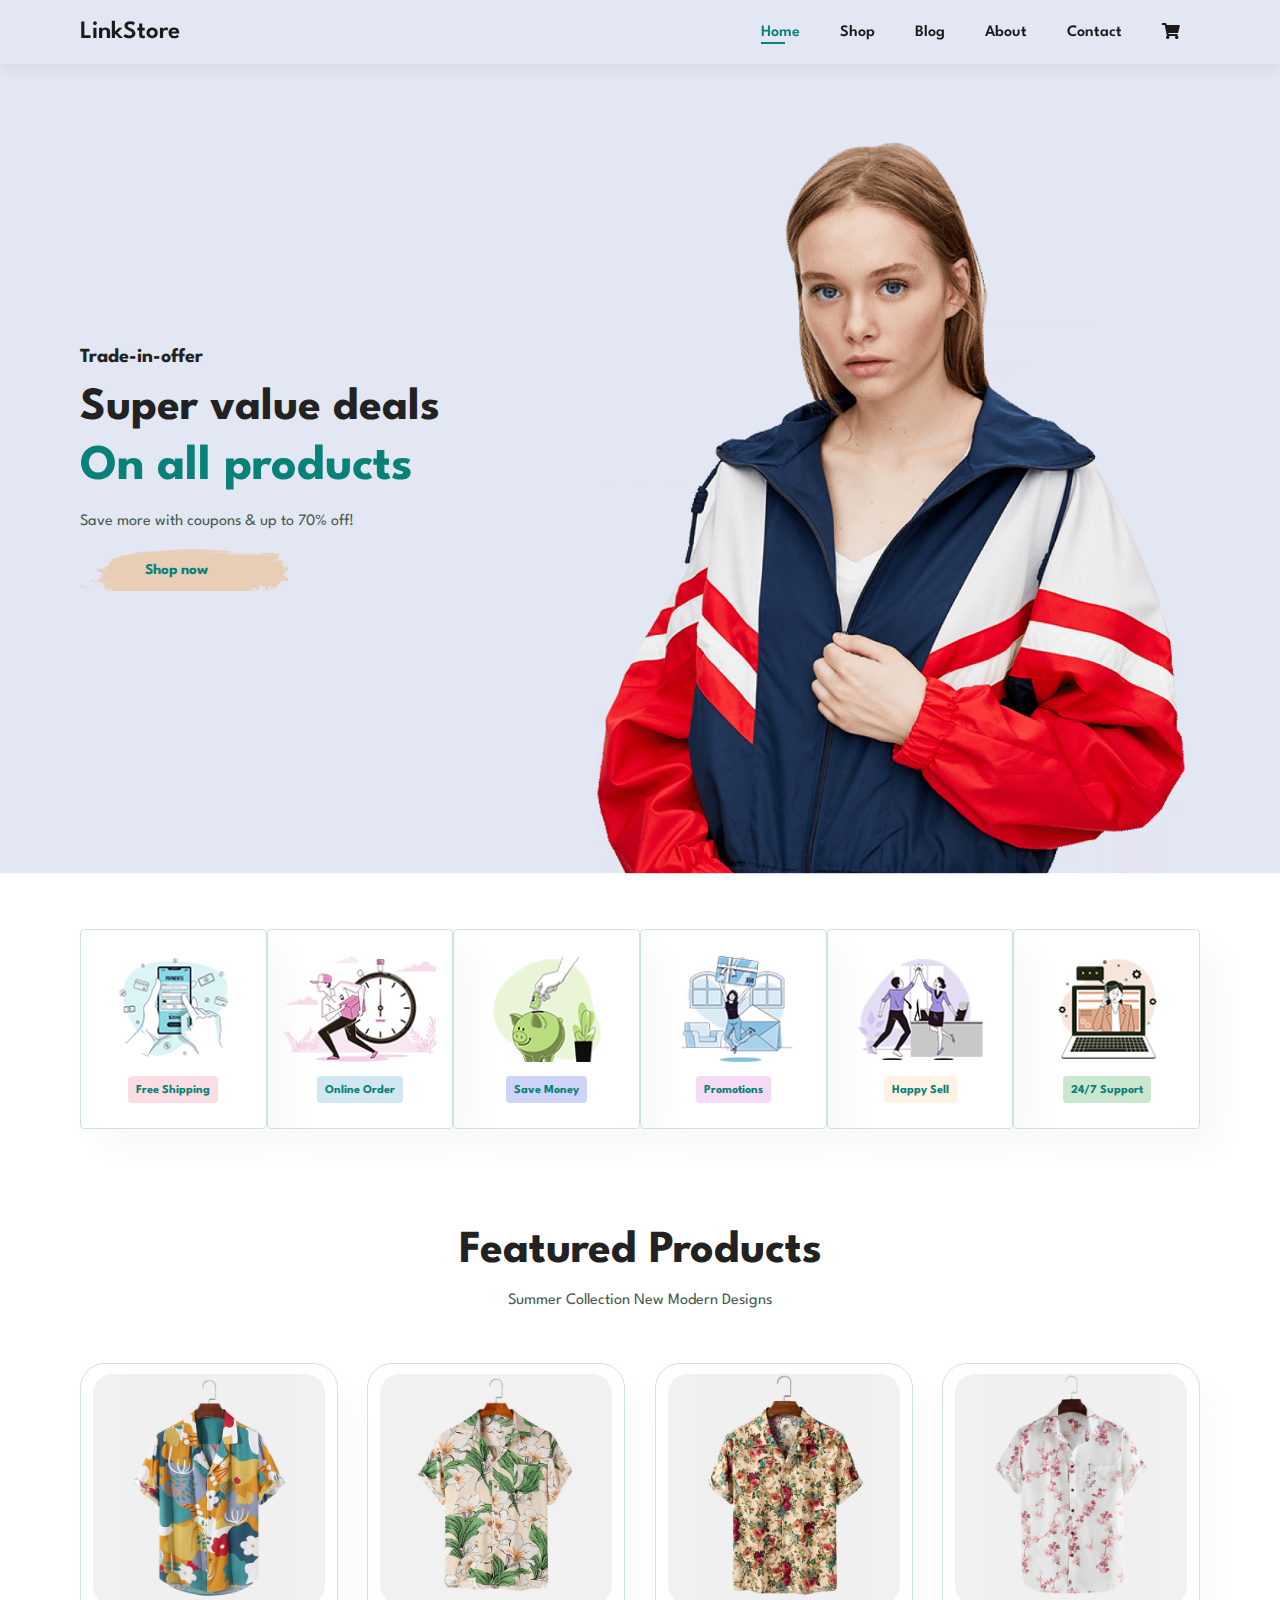
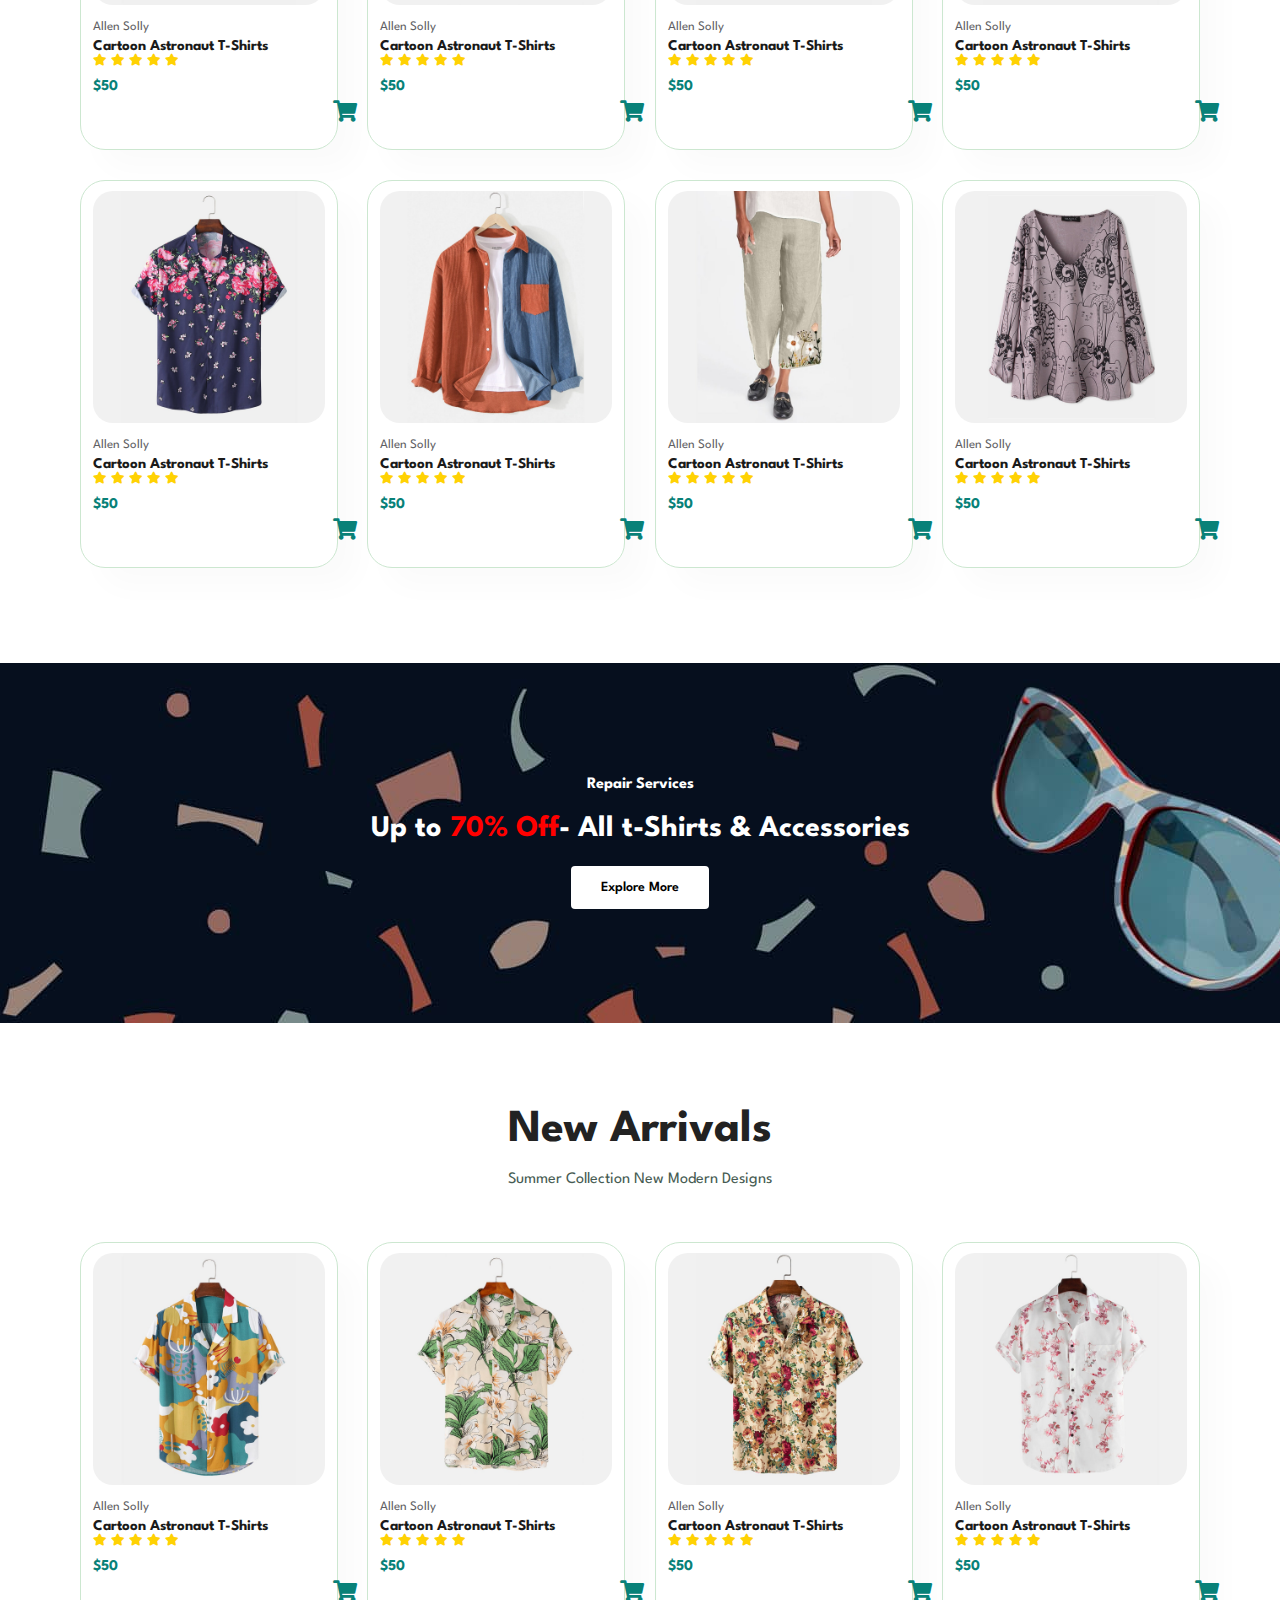
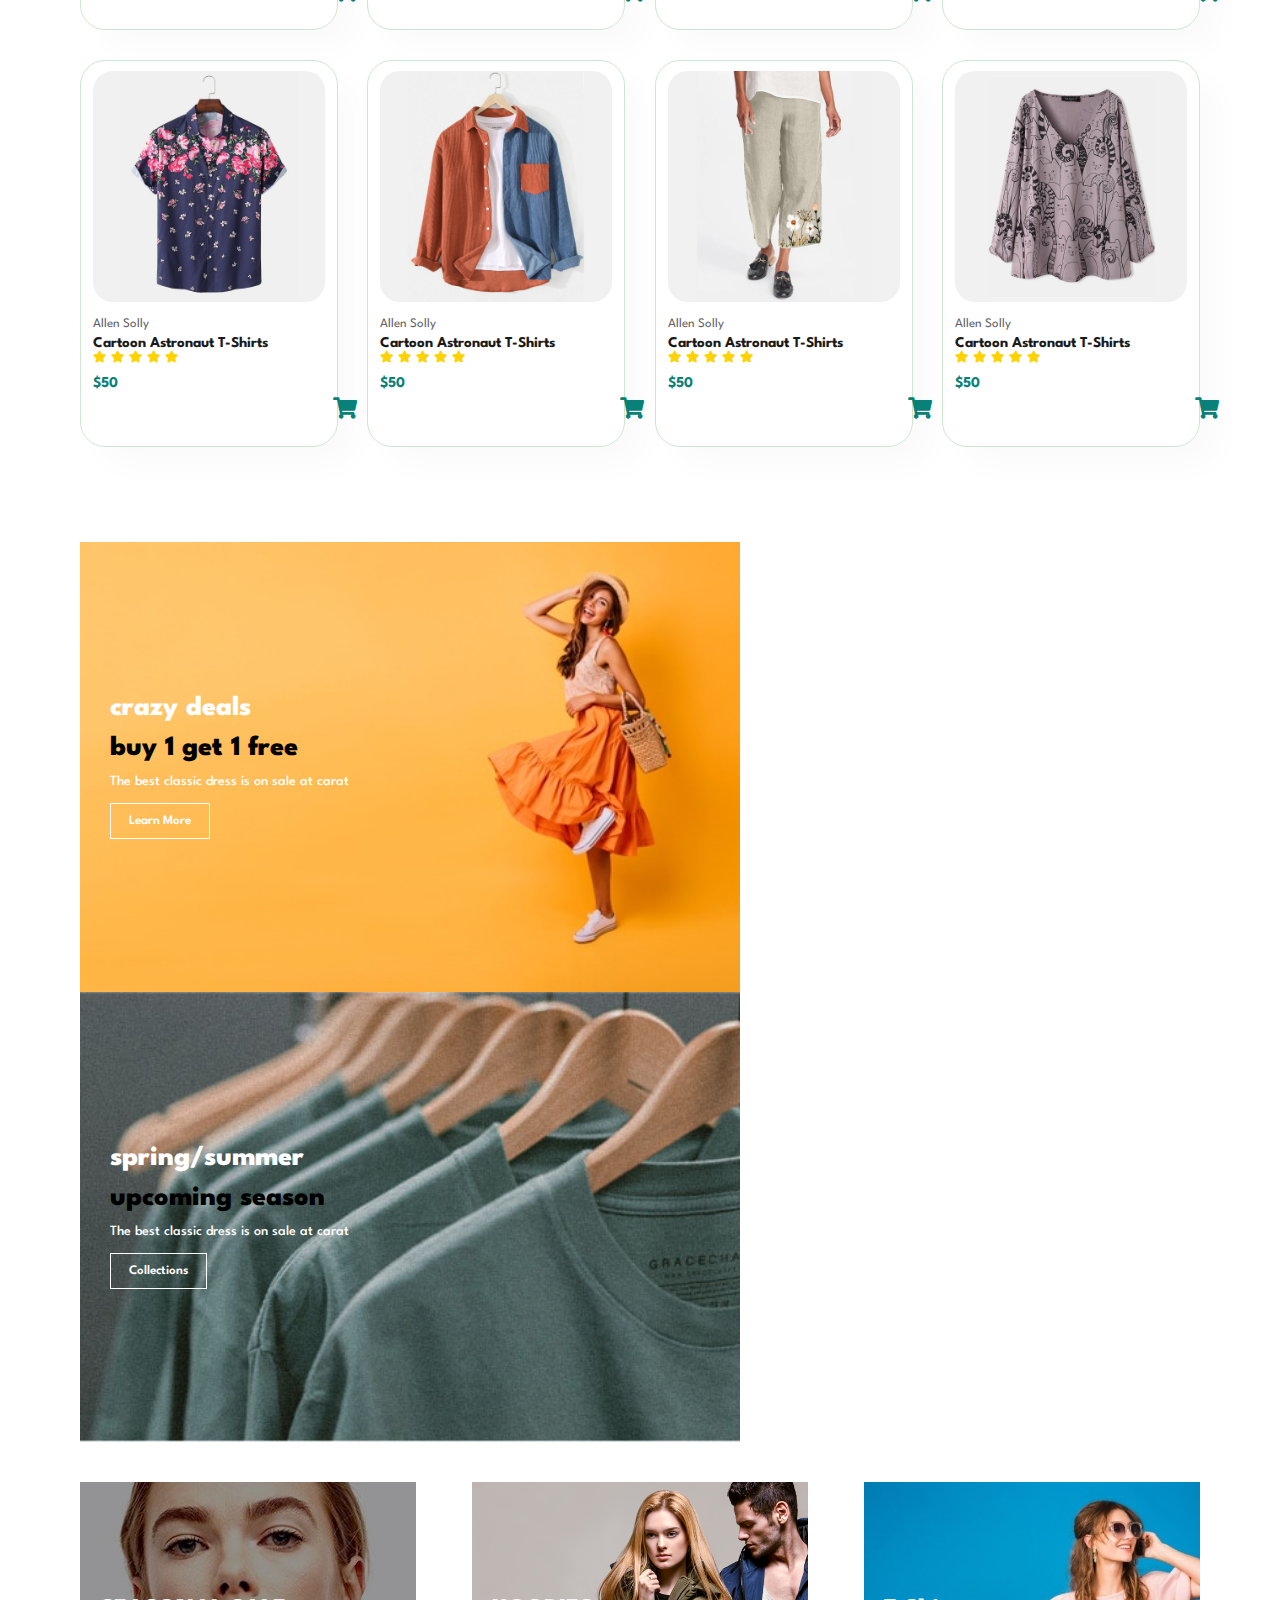
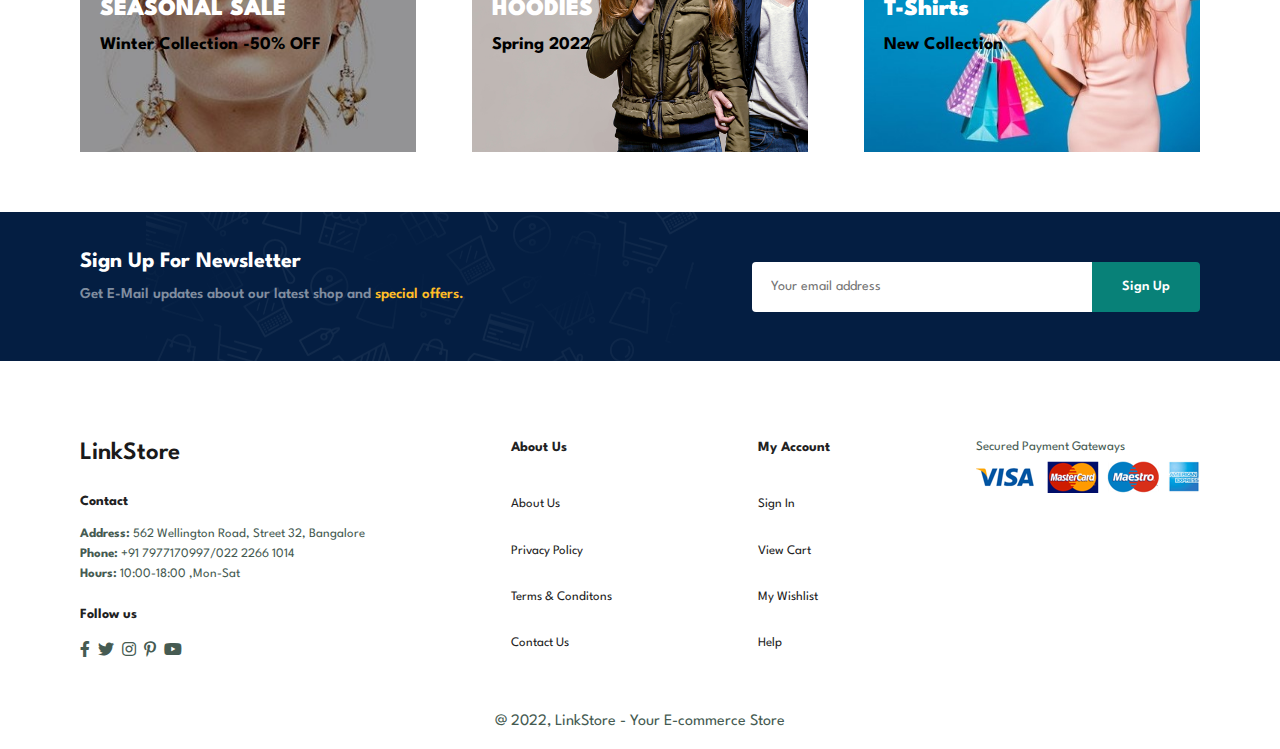
==== commit 4bb0c4f3: "updated index.html" ====
--- a/index.html
+++ b/index.html
@@ -6,6 +6,7 @@
     <meta name="viewport" content="width=device-width, initial-scale=1.0">
     <title>LinkStore</title>
     <link rel="stylesheet" href="https://use.fontawesome.com/releases/v5.15.4/css/all.css"/>
+    <link rel="icon" href="img/favicon.ico">
     <link rel="stylesheet" href="styles.css">
 
 </head>
@@ -70,7 +71,7 @@
             <h2>Featured Products</h2>
             <p>Summer Collection New Modern Designs</p>
             <div class="pro-container"> <!-- parent div of pro1 since we have 8 products-->
-                <div class="pro">
+                <div class="pro" onclick="window.location.href='sproduct.html'">
                     <img src="img/products/f1.jpg" alt="">
                     <div class="description">
                         <span>Allen Solly</span>
@@ -87,7 +88,7 @@
                     <a href=""><i class="fas fa-shopping-cart cart fa-lg"></i></a>
                 </div>
 
-                <div class="pro">
+                <div class="pro" onclick="window.location.href='sproduct.html'">
                     <img src="img/products/f2.jpg" alt="">
                     <div class="description">
                         <span>Allen Solly</span>
@@ -104,7 +105,7 @@
                     <a href=""><i class="fas fa-shopping-cart cart fa-lg"></i></i></a>
                 </div>
 
-                <div class="pro">
+                <div class="pro" onclick="window.location.href='sproduct.html'">
                     <img src="img/products/f3.jpg" alt="">
                     <div class="description">
                         <span>Allen Solly</span>
@@ -121,7 +122,7 @@
                     <a href=""><i class="fas fa-shopping-cart cart fa-lg"></i></i></a>
                 </div>
 
-                <div class="pro">
+                <div class="pro" onclick="window.location.href='sproduct.html'">
                     <img src="img/products/f4.jpg" alt="">
                     <div class="description">
                         <span>Allen Solly</span>
@@ -138,7 +139,7 @@
                     <a href=""><i class="fas fa-shopping-cart cart fa-lg"></i></i></a>
                 </div>
 
-                <div class="pro">
+                <div class="pro" onclick="window.location.href='sproduct.html'">
                     <img src="img/products/f5.jpg" alt="">
                     <div class="description">
                         <span>Allen Solly</span>
@@ -155,7 +156,7 @@
                     <a href=""><i class="fas fa-shopping-cart cart fa-lg"></i></i></a>
                 </div>
 
-                <div class="pro">
+                <div class="pro" onclick="window.location.href='sproduct.html'">
                     <img src="img/products/f6.jpg" alt="">
                     <div class="description">
                         <span>Allen Solly</span>
@@ -172,7 +173,7 @@
                     <a href=""><i class="fas fa-shopping-cart cart fa-lg"></i></i></a>
                 </div>
 
-                <div class="pro">
+                <div class="pro" onclick="window.location.href='sproduct.html'">
                     <img src="img/products/f7.jpg" alt="">
                     <div class="description">
                         <span>Allen Solly</span>
@@ -189,7 +190,7 @@
                     <a href=""><i class="fas fa-shopping-cart cart fa-lg"></i></i></a>
                 </div>
 
-                <div class="pro">
+                <div class="pro" onclick="window.location.href='sproduct.html'">
                     <img src="img/products/f8.jpg" alt="">
                     <div class="description">
                         <span>Allen Solly</span>
@@ -218,7 +219,7 @@
         <h2>New Arrivals</h2>
         <p>Summer Collection New Modern Designs</p>
         <div class="pro-container"> <!-- parent div of pro1 since we have 8 products-->
-            <div class="pro">
+            <div class="pro" onclick="window.location.href='sproduct.html'">
                 <img src="img/products/f1.jpg" alt="">
                 <div class="description">
                     <span>Allen Solly</span>
@@ -235,7 +236,7 @@
                 <a href=""><i class="fas fa-shopping-cart cart fa-lg"></i></i></a>
             </div>
 
-            <div class="pro">
+            <div class="pro" onclick="window.location.href='sproduct.html'">
                 <img src="img/products/f2.jpg" alt="">
                 <div class="description">
                     <span>Allen Solly</span>
@@ -252,7 +253,7 @@
                 <a href=""><i class="fas fa-shopping-cart cart fa-lg"></i></i></a>
             </div>
 
-            <div class="pro">
+            <div class="pro" onclick="window.location.href='sproduct.html'">
                 <img src="img/products/f3.jpg" alt="">
                 <div class="description">
                     <span>Allen Solly</span>
@@ -269,7 +270,7 @@
                 <a href=""><i class="fas fa-shopping-cart cart fa-lg"></i></i></a>
             </div>
 
-            <div class="pro">
+            <div class="pro" onclick="window.location.href='sproduct.html'">
                 <img src="img/products/f4.jpg" alt="">
                 <div class="description">
                     <span>Allen Solly</span>
@@ -286,7 +287,7 @@
                 <a href=""><i class="fas fa-shopping-cart cart fa-lg"></i></i></a>
             </div>
 
-            <div class="pro">
+            <div class="pro" onclick="window.location.href='sproduct.html'">
                 <img src="img/products/f5.jpg" alt="">
                 <div class="description">
                     <span>Allen Solly</span>
@@ -303,7 +304,7 @@
                 <a href=""><i class="fas fa-shopping-cart cart fa-lg"></i></i></a>
             </div>
 
-            <div class="pro">
+            <div class="pro" onclick="window.location.href='sproduct.html'">
                 <img src="img/products/f6.jpg" alt="">
                 <div class="description">
                     <span>Allen Solly</span>
@@ -320,7 +321,7 @@
                 <a href=""><i class="fas fa-shopping-cart cart fa-lg"></i></i></a>
             </div>
 
-            <div class="pro">
+            <div class="pro" onclick="window.location.href='sproduct.html'">
                 <img src="img/products/f7.jpg" alt="">
                 <div class="description">
                     <span>Allen Solly</span>
@@ -337,7 +338,7 @@
                 <a href=""><i class="fas fa-shopping-cart cart fa-lg"></i></i></a>
             </div>
 
-            <div class="pro">
+            <div class="pro" onclick="window.location.href='sproduct.html'">
                 <img src="img/products/f8.jpg" alt="">
                 <div class="description">
                     <span>Allen Solly</span>
--- a/styles.css
+++ b/styles.css
@@ -231,13 +231,14 @@
 /* products css code **********************************************/
 #product1{
     text-align: center;
+    /* position:-webkit-sticky; */
 }
 
 #product1 .pro-container{
     display: flex;
     justify-content: space-between;
     padding-top:20px;
-    flex-wrap: wrap; /* becoz of this prop of css we break the line after 4 products ie.in a given line only 4 products are shown*/
+    flex-wrap: wrap; /* becoz of this prop of css we break the line after 4 products ie.in a given line only 4 products are shown */
 }
 
 #product1 .pro{
@@ -250,7 +251,8 @@
     box-shadow: 20px 20px 30px rgba(0,0,0,0.02); /* x,y,radius and then color are the values */
     margin: 15px 0; /* first is top-bottom then left-right*/
     transition: 0.2s ease;
-    position: relative;
+    /* position: relative; */
+    /* position: static; */
 }
 
 #product1 .pro:hover{
@@ -292,17 +294,19 @@
 }
 
 #product1 .pro .cart{
-    width: 40px;
+    /* width: 40px;
     height: 40px;
-    line-height: 40px;
-    border-radius: 50px;
-    background-color: #e8f6ea;
+    line-height: 40px; 
+    border-radius: 50px; 
+    background-color: #e8f6ea; */
     /* font-weight: 500; */
     color:#088178;
-    border:1px solid #cce7d0;
-    position: absolute; /*adding position as aboslute to child elem and relative to it's parent elem to shopping cart icon */ 
+    /* border:1px solid #cce7d0; */
+    padding-left: 240px;
+    padding-bottom: 20px;
+    /* position: absolute; /*adding position as aboslute to child elem and relative to it's parent elem to shopping cart icon 
     bottom: 20px;
-    right:10px;
+    right:10px; */
 }
 
 /********************banner section **************************/
@@ -627,36 +631,24 @@
 
 }
 
-#page-header
-{
-    background-image: url(img/banner/b1.jpg);
-    width: 100%;
-    height: 40vh;
-    background-size: cover;
-    display: flex;
-    justify-content: center;
-    text-align: center;
-    flex-direction: column;
-    padding: 14px;
-}
-
 /*********************shop page css code*******************/
 /*Shop page */
 #page-header{
     background-image: url("img/banner/b1.jpg");
     width:100%;
-    height: 40vh;
+    height: 50vh;
     background-size: cover;
     display:flex;
     justify-content: center;
     text-align: center;
     flex-direction: column;
-    padding: 14px;
+    padding: 90px;
 }
 #page-header h2,
 #page-header p{
      color:white;
     }
+
 
 #pagination{
         text-align: center;
@@ -745,6 +737,7 @@
 #page-header.blog-header
 {
     background-image: url(img/banner/b19.jpg);
+    height:40vh;
 }
 
 #blog
@@ -758,7 +751,7 @@
     display: flex;
     align-items: center;
     width: 100%;
-    position: relative;
+    /* position: relative; */
     padding-bottom: 90px;
 }
 
@@ -784,10 +777,10 @@
 #blog .blog-details a 
 {
     text-decoration: none;
-    font-size: 11px;
+    font-size: 14px;
     color: black;
     font-weight: 700;
-    position: relative;
+    /* position: relative; */
     transition: 0.3s;
 }
 
@@ -797,9 +790,9 @@
     width: 50px;
     height: 1px;
     background-color: black;
-    position: absolute;
+    /* position: absolute;
     top: 4px;
-    right: -60px;
+    right: -60px; */
 }
 
 #blog .blog-details a:hover
@@ -809,13 +802,13 @@
 
 #blog .blog-box h1
 {
-    position: absolute;
+    /* position: absolute;
     top: -40px;
-    left: 0;
+    left: 0; */
     font-size: 70px;
     font-weight: 700;
     color: #c9cbce;
-    z-index: -1;
+    /* z-index: -1; */
 }
 
 
@@ -830,7 +823,7 @@
 #page-header.about-header
 {
     background-image: url(img/about/banner.png);
-    height: 60%;
+    height: 40vh;
 }
 
 #about-head
@@ -841,7 +834,7 @@
 
 #about-head img
 {
-    width: 50%;
+    width: 45%;
     height: auto;
 }
 
